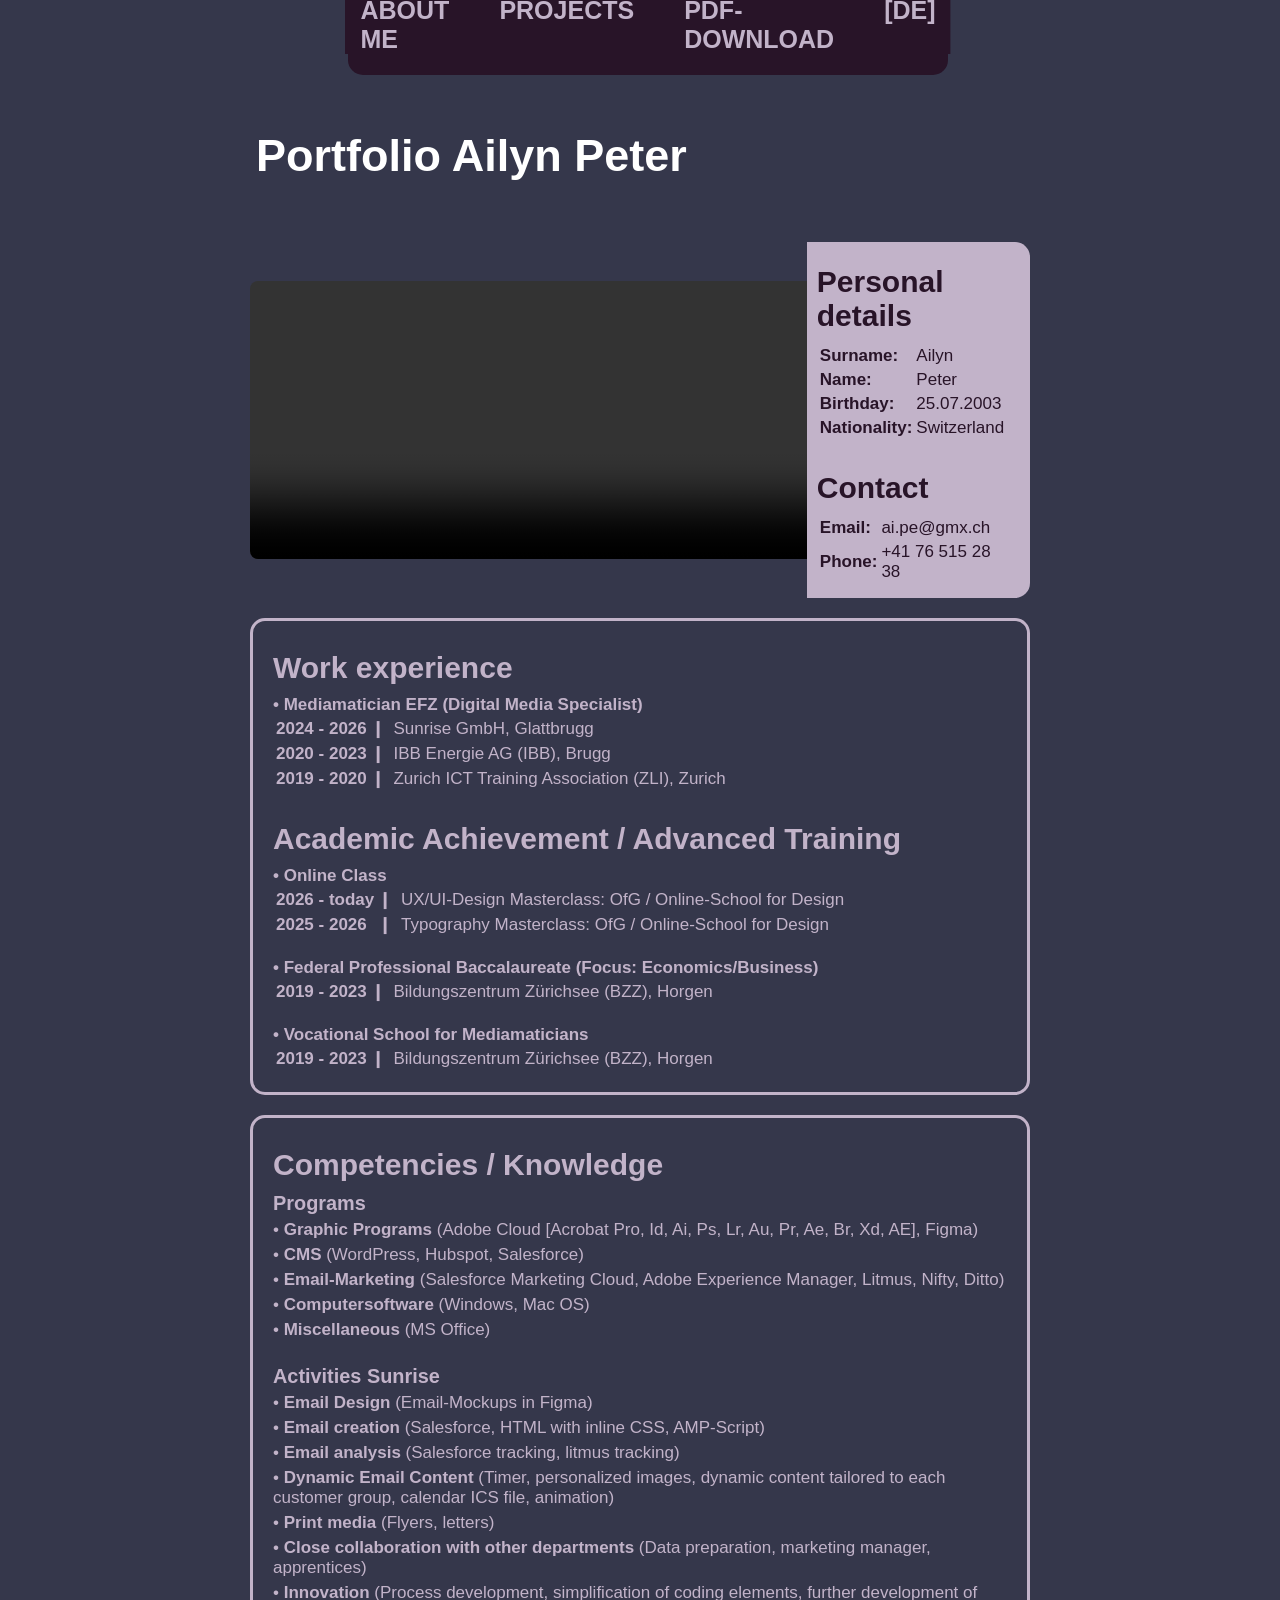
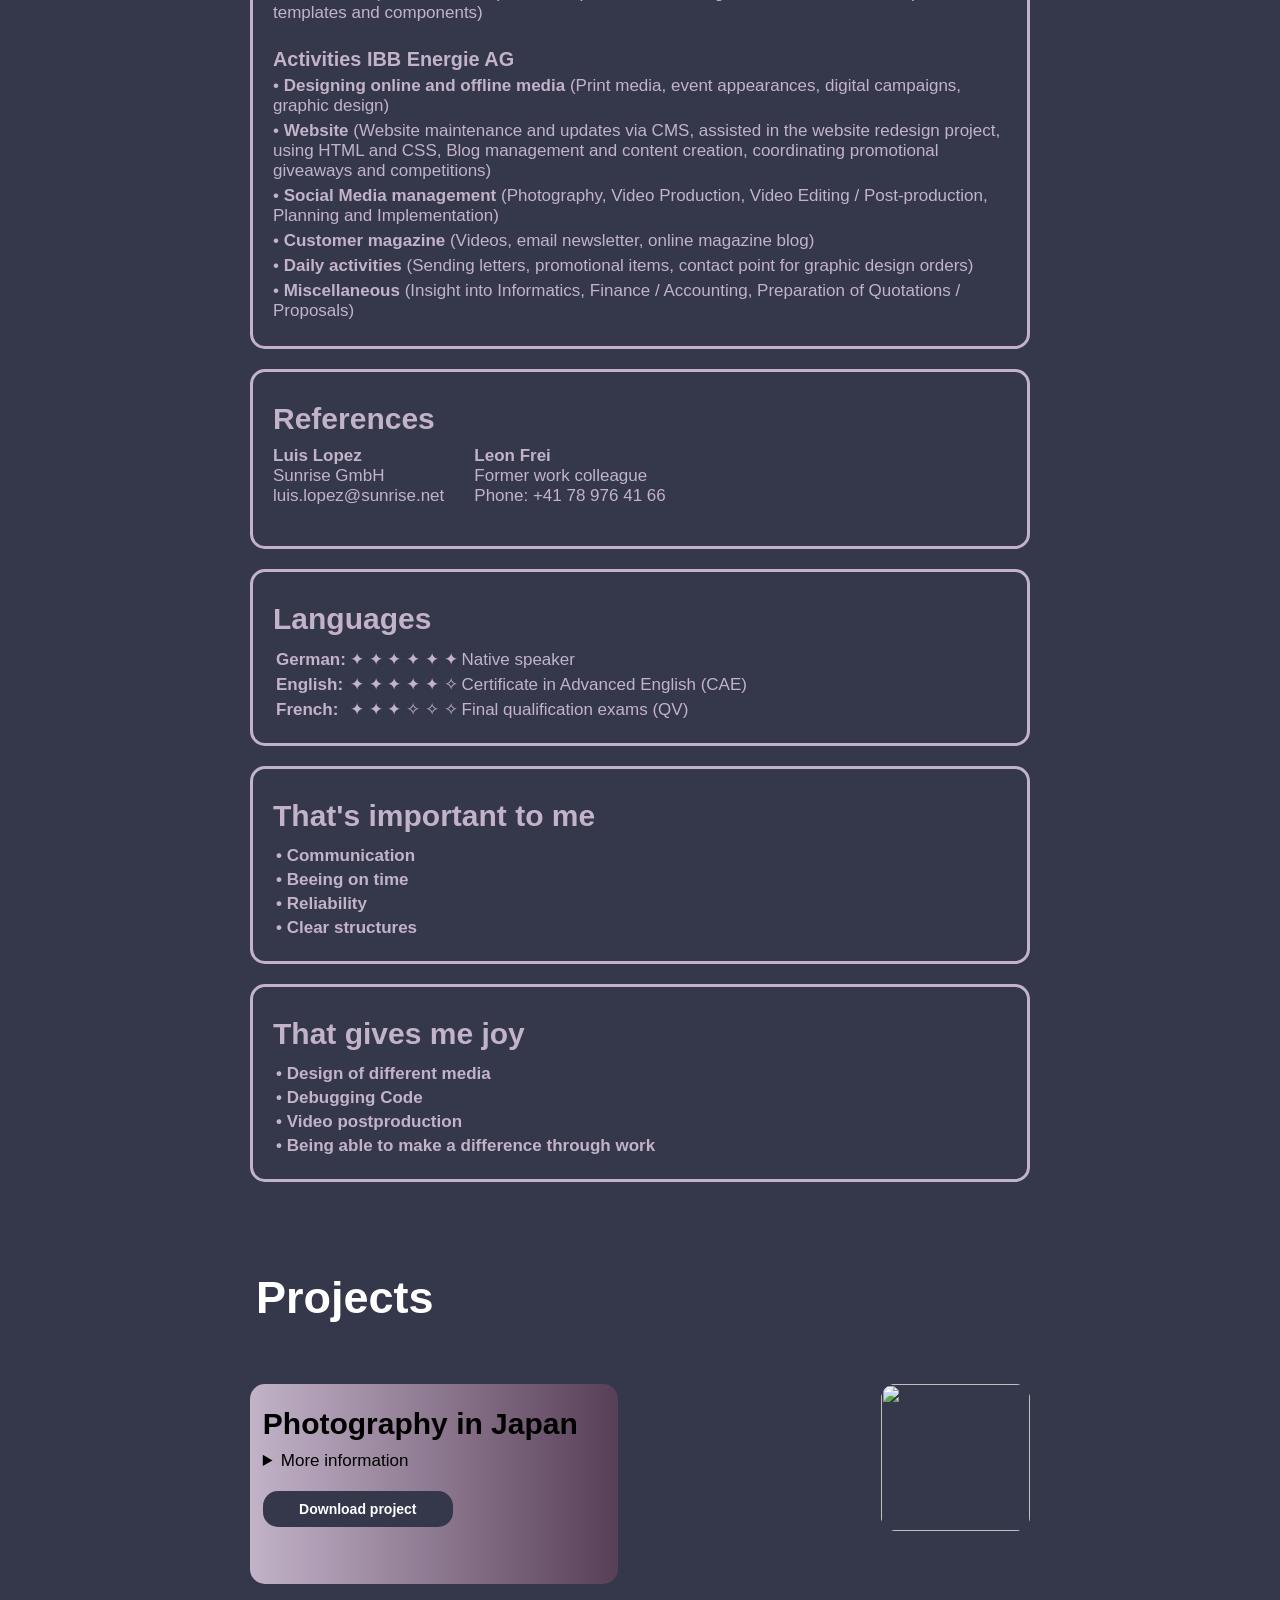
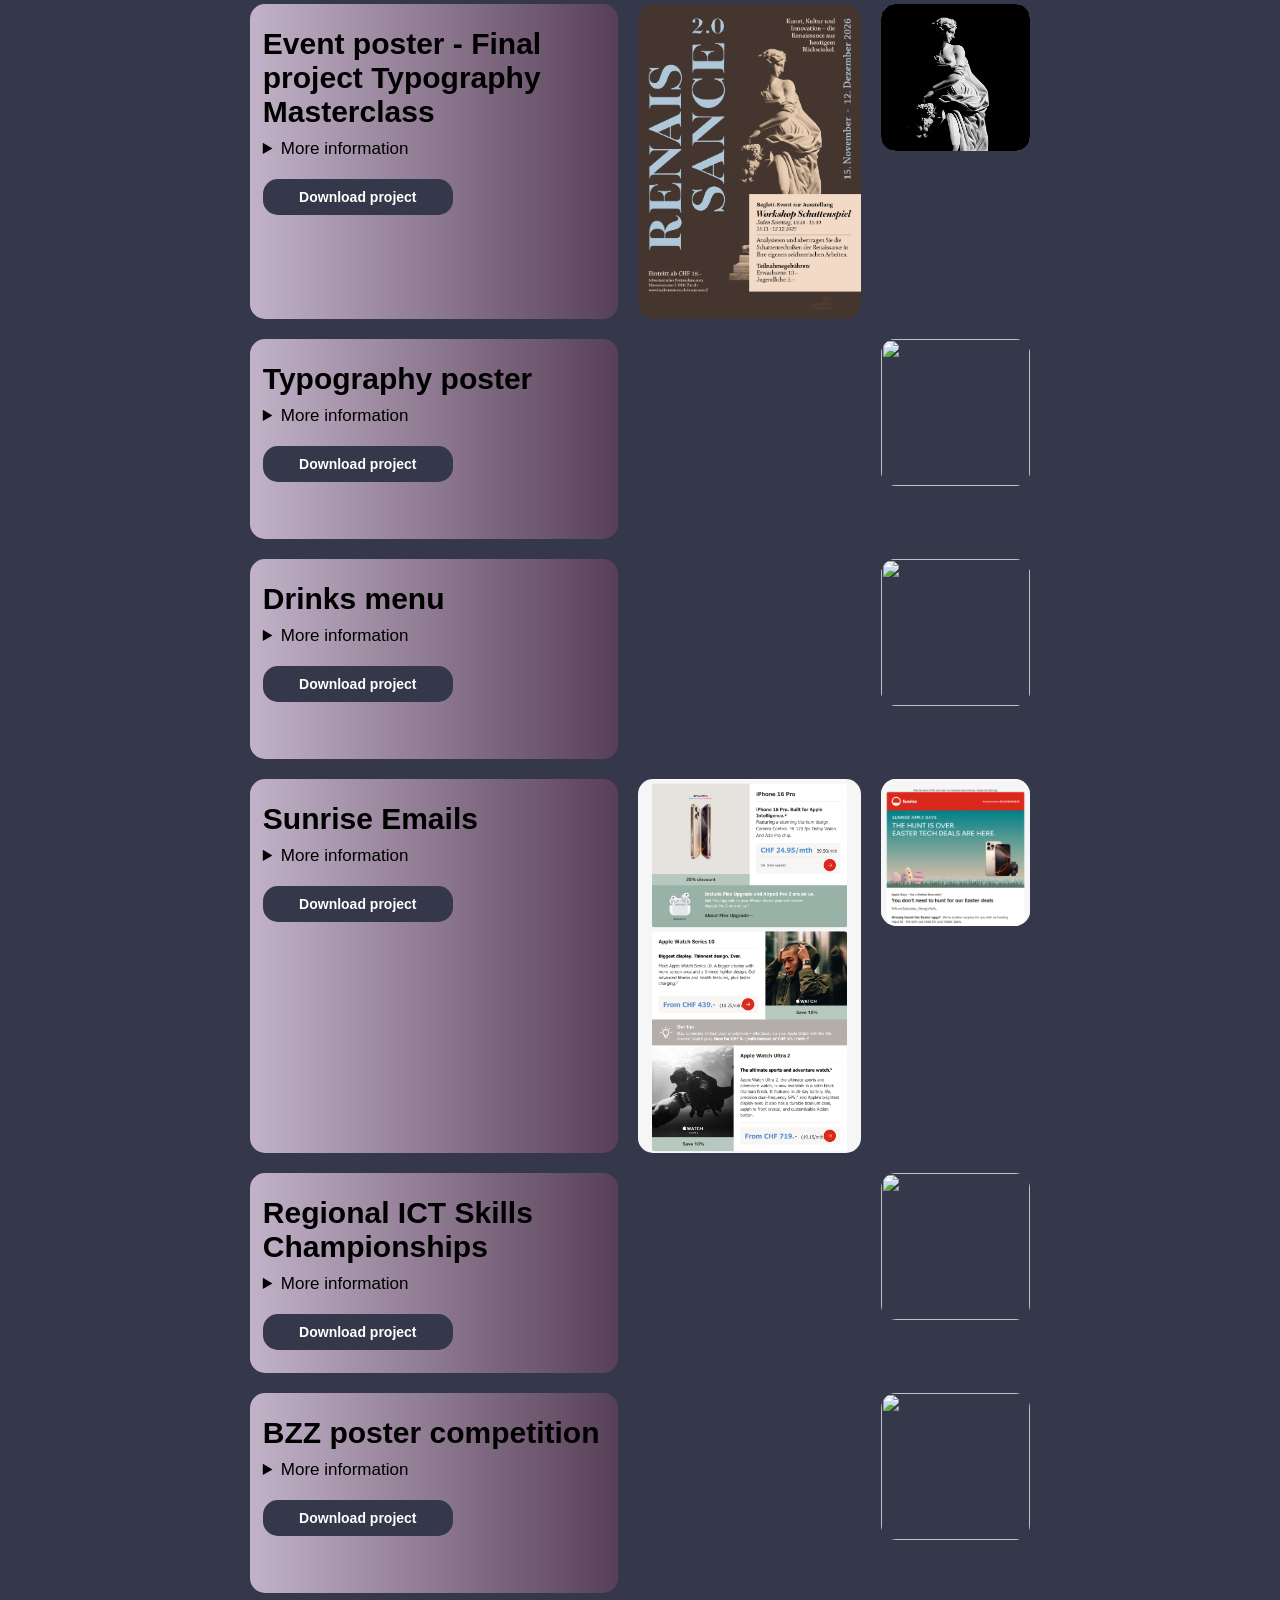
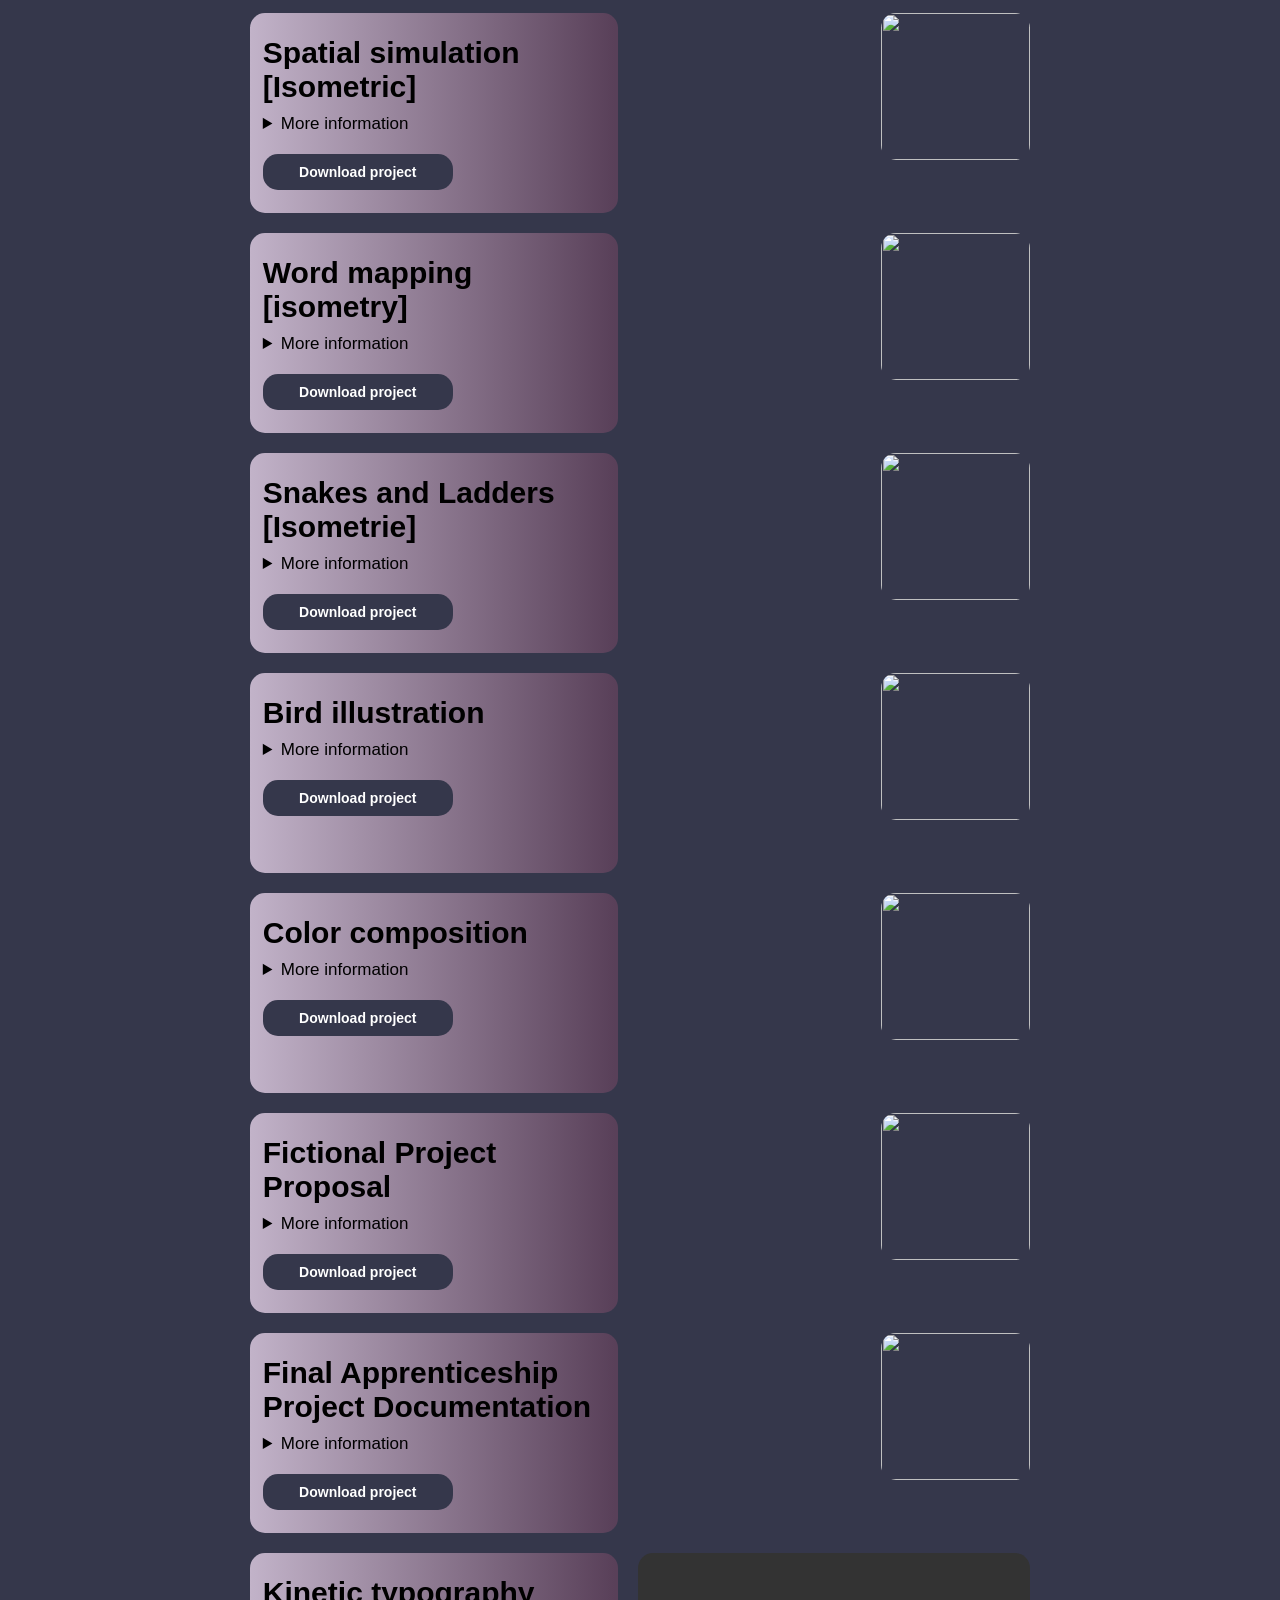
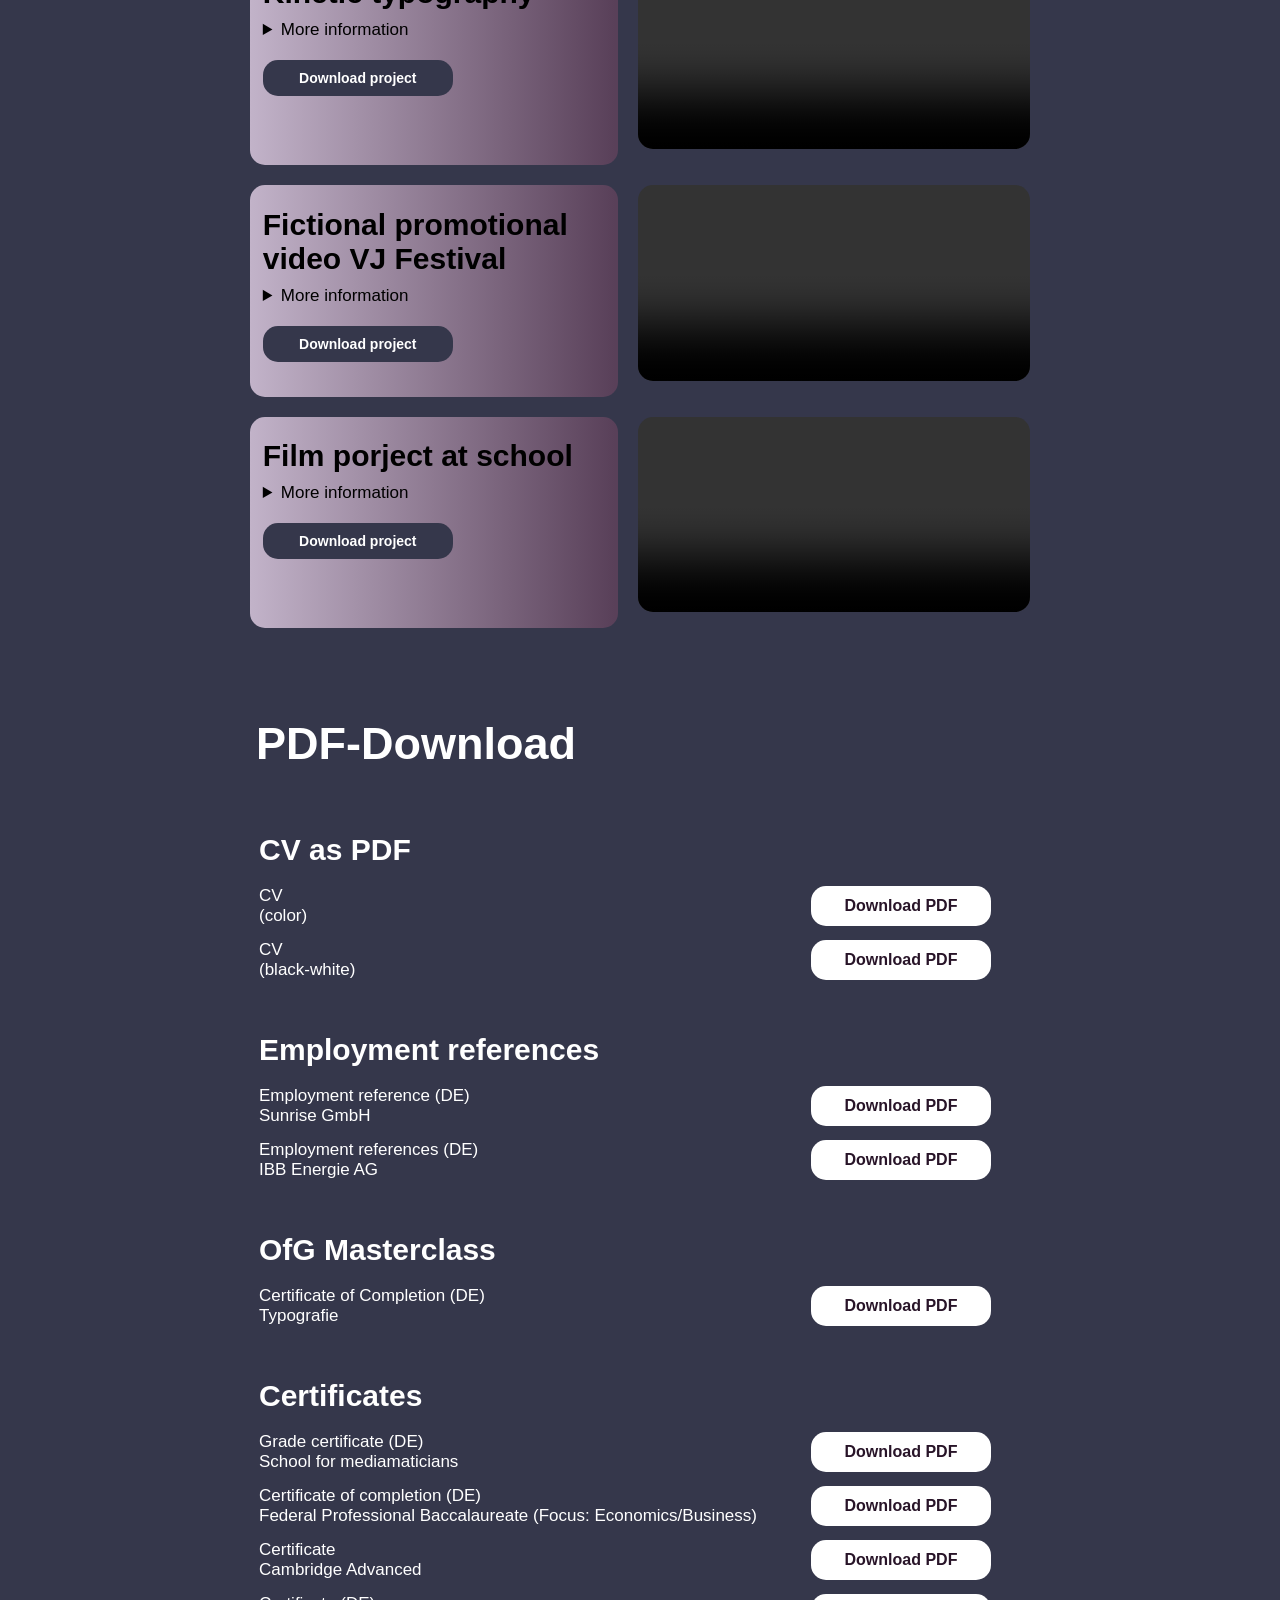
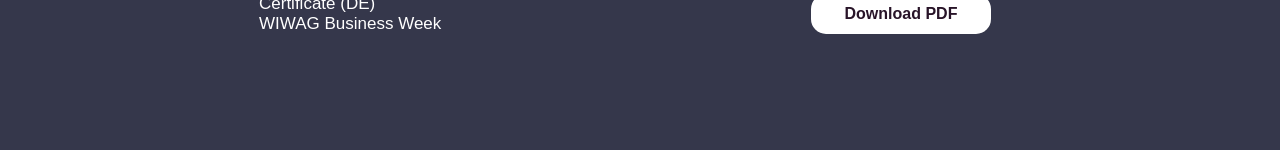
==== en.html @ 1473c0b6 "english version" ====
<!DOCTYPE html>
<html lang="de" dir="ltr">
  <head>
    <meta charset="utf-8">
    <title>Portfolio Ailyn Peter</title>
    <link rel="icon" type="image/x-icon" href="bilder\favicon\favicon_2.png">
    <link rel="stylesheet" href="style.css">
    <meta name="viewport" content="width=device-width, initial-scale=1.0">
  </head>
  <body>
    <header>
      <nav>
        <ul>
          <li class="color_nav"> <a href="#ueber_mich" >About me</a></li>
          <li class="color_nav"> <a href="#projekte">Projects</a></li>
          <li class="color_nav"> <a href="#downloads">PDF-Download</a></li>
           <li class="color_nav"> <a href="index.html">[DE]</a></li>
        </ul>
      </nav>
    </header>
    <main>

        <!--ÜBER MICH -->


      <article id="ueber_mich"  class="abstand_mobile">
        <h1>Portfolio Ailyn Peter</h1>
          <section class="section_2">
          
            <div class="row">
             <video class="video"  controls><source src="bilder\videos\introduction-video_1.mp4" type="video/mp4"></video>
            

              <div class="outline_2">
                <h2>Personal details</h2>
                <table>
                  <tr>
                    <td class="bold">Surname:</td> <td>Ailyn</td>
                  </tr>
                  <tr>
                    <td class="bold">Name:</td> <td>Peter</td>
                  </tr>
                  <tr>
                    <td class="bold">Birthday:</td> <td>25.07.2003</td>
                  </tr>
                  <tr>
                    <td class="bold">Nationality:</td> <td>Switzerland</td>
                  </tr>
                </table>
                <br>
                <h2>Contact</h2>
                <table>
                  <tr>
                    <td class="bold">Email:</td> <td>ai.pe@gmx.ch</td>
                  </tr>
                  <tr>
                    <td class="bold">Phone:</td> <td>+41 76 515 28 38</td>
                  </tr>
                </table>
              </div>
            </div>
           
            
</div>
             
       
          </section>


      <section class="section_2"> <div class="outline">
              <h2>Work experience</h2>
              <p class="bold">&#8226; Mediamatician EFZ (Digital Media Specialist)</p>
              <table>
                 <tr>
                  <td class="bold">2024 - 2026</td> <td>&#x2759;&nbsp;</td> <td>Sunrise GmbH, Glattbrugg</td>
                </tr>

                <tr>
                  <td class="bold">2020 - 2023</td> <td>&#x2759;&nbsp;</td> <td>IBB Energie AG (IBB), Brugg</td>
                </tr>
  
                <tr>
                  <td class="bold">2019 - 2020</td> <td>&#x2759;&nbsp;</td> <td>Zurich ICT Training Association (ZLI), Zurich</td>
                </tr>
              </table>
              <br>
              <h2>Academic Achievement / Advanced Training</h2>
                 <p class="bold">&#8226; Online Class</p>
              <table>
                  <tr>
                  <td class="bold">2026 - today</td> <td>&#x2759;&nbsp;</td> <td>UX/UI-Design Masterclass: OfG / Online-School for Design</td>
                </tr>
                <tr>
                  <td class="bold">2025 - 2026</td> <td>&#x2759;&nbsp;</td> <td>Typography Masterclass: OfG /  Online-School for Design</td>
                </tr>
    
                </table>
                        <br>
              <p class="bold">&#8226; Federal Professional Baccalaureate (Focus: Economics/Business)</p>
               <table>
                <tr>
                  <td class="bold">2019 - 2023</td> <td>&#x2759;&nbsp;</td> <td>Bildungszentrum Zürichsee (BZZ), Horgen</td>
                </tr>
         
              </table>
              <br>
              <p class="bold">&#8226; Vocational School for Mediamaticians</p>
              <table>
                <tr>
                  <td class="bold">2019 - 2023</td> <td>&#x2759;&nbsp;</td> <td>Bildungszentrum Zürichsee (BZZ), Horgen</td>
                </tr>
     
              </table>
            </div></section>

           
              <section class="section_2">
            <div class="outline">
              <h2>Competencies / Knowledge</h2>
              <h3 class="bold">Programs</h3>
              <p>&#8226; <b>Graphic Programs</b> (Adobe Cloud [Acrobat Pro, Id, Ai, Ps, Lr, Au, Pr, Ae, Br, Xd, AE], Figma)</p>
               <p>&#8226; <b>CMS</b> (WordPress, Hubspot, Salesforce)</p>
                <p>&#8226; <b>Email-Marketing</b> (Salesforce Marketing Cloud, Adobe Experience Manager, Litmus, Nifty, Ditto)</p>
               
                 <p>&#8226; <b>Computersoftware</b> (Windows, Mac OS)</p>
                  <p>&#8226; <b>Miscellaneous</b> (MS Office)</p>
              <br>

                   <h3 class="bold">Activities Sunrise</h3>
            
                <p>&#8226; <b>Email Design</b> (Email-Mockups in Figma)</p>
                    <p>&#8226; <b>Email creation</b> (Salesforce, HTML with inline CSS, AMP-Script)</p>
                   <p>&#8226; <b>Email analysis</b> (Salesforce tracking, litmus tracking)</p>
                  <p>&#8226; <b>Dynamic Email Content</b> (Timer, personalized images, dynamic content tailored to each customer group, calendar ICS file, animation)</p>
                     <p>&#8226; <b>Print media</b> (Flyers, letters)</p>
                     <p>&#8226; <b>Close collaboration with other departments</b> (Data preparation, marketing manager, apprentices)</p>
                       <p>&#8226; <b>Innovation</b> (Process development, simplification of coding elements, further development of templates and components)</p>
         
<br>

              <h3 class="bold">Activities IBB Energie AG</h3>
         
               <p>&#8226; <b>Designing online and offline media</b> (Print media, event appearances, digital campaigns, graphic design)</p>
                <p>&#8226; <b>Website</b> (Website maintenance and updates via CMS, assisted in the website redesign project, using HTML and CSS, Blog management and content creation, coordinating promotional giveaways and competitions)</p>
                <p>&#8226; <b>Social Media management</b> (Photography, Video Production, Video Editing / Post-production, Planning and Implementation)</p>
                 <p>&#8226; <b>Customer magazine</b> (Videos, email newsletter, online magazine blog)</p>
                <p>&#8226; <b>Daily activities</b> (Sending letters, promotional items, contact point for graphic design orders)</p>
                  <p>&#8226; <b>Miscellaneous</b> (Insight into Informatics, Finance / Accounting, Preparation of Quotations / Proposals)</p>
   

          
            </div>
             </section>
            <section class="section_2">
                <div class="outline">
                <h2>References</h2>
                <div class="row">
                  <div class="space-right">
                      <div class="bold">Luis Lopez</div>
                      Sunrise GmbH 
                      <br>luis.lopez@sunrise.net
                  </div>
                       <div>
                      <div class="bold">Leon Frei</div>
                      Former work colleague
                      <br>Phone: +41 78 976 41 66
                  </div>
                
                </div>
              </div>

    
              <div class="outline">
                <h2>Languages</h2>
                <table class="download_button_table">
                  <tr>
                    <td class="bold ">German:</td> <td><div class="spread">&#x2726; &#x2726; &#x2726; &#x2726; &#x2726; &#x2726;</div></td><td>Native speaker</td>
                  </tr>
                  <tr>
                    <td class="bold abstand-top">English:</td> <td><div class="spread">&#x2726; &#x2726; &#x2726; &#x2726; &#x2726; &#x2727;</div></td><td>Certificate in Advanced English (CAE)</td>
                  </tr>
                  <tr>
                    <td class="bold abstand-top">French:</td>  <td><div class="spread">&#x2726; &#x2726; &#x2726; &#x2727; &#x2727; &#x2727;</div></td><td>Final qualification exams (QV)</td>
                  </tr>
                </table>
              </div>

                   
              <div class="outline">
                <h2>
That's important to me</h2>
                <table class="download_button_table">
                  <tr>
                    <td class="bold ">&#8226; Communication</td> 
                  </tr>
                  <tr>
                    <td class="bold abstand-top">&#8226; 
Beeing on time</td>
                  </tr>
                  <tr>
                    <td class="bold abstand-top">&#8226; Reliability</td> 
                  </tr>
                      <tr>
                    <td class="bold abstand-top">&#8226; Clear structures</td> 
                  </tr>
                </table>
              </div>


              <div class="outline">
                <h2>That gives me joy
</h2>
                <table class="download_button_table">
                  <tr>
                    <td class="bold ">&#8226;
Design of different media</td> 
                  </tr>
                  <tr>
                    <td class="bold abstand-top">&#8226; Debugging Code</td>
                  </tr>
                  <tr>
                    <td class="bold abstand-top">&#8226; Video postproduction</td> 
                  </tr>
                      <tr>
                    <td class="bold abstand-top">&#8226; Being able to make a difference through work</td> 
                  </tr>
                </table>
              </div>

             </section>

      </article>


      <!--PROJEKTE -->
      <article id="projekte">
        <h1>Projects</h1>
        <!--Plakate-->

        <section class="filled">
          <div class="summary">
            <h2>
Photography in Japan</h2>
            <details>
	<summary>More information</summary>
	<p>In the summer of 2025, I visited Japan for the first time, and I was absolutely captivated by the country. During my travels, I captured countless moments with my Sony A6000. I've put together a small selection of my favorite shots for you to download.
		</p>
    
</details>
 <a class="button" href="download\japan-fotografie.zip" download><button type="button" name="button">Download project</button> </a>
          </div>
          <img src="bilder\fotografie\Tempel.jpg" class="img_hochformat" alt="">
          <div class="picture2">
            <img src="" class="img_quadrat_small" alt="">
    
             <img src="bilder\fotografie\fisch.jpg" class="img_quadrat_small" alt="">
          </div>
        </section>

              <section class="filled">
          <div class="summary">
            <h2>Event poster - Final project Typography Masterclass</h2>
            <details>
	<summary>More information</summary>
	<p>As a final project for the Typography Masterclass, I designed an event poster on the theme of the Renaissance. The objective was to apply my newly acquired knowledge by demonstrating how the choice of two different typefaces can fundamentally alter the visual impact. I thoroughly enjoyed the creative process and am proud of the positive feedback I received for this assignment.
		</p>
    
</details>
 <a class="button" href="download\event-Plakat.zip" download><button type="button" name="button">Download project</button> </a>
          </div>
          <img src="bilder\plakatwettbewerb\Modul4-08.png" class="img_hochformat" alt="">
          <div class="picture2">
            <img src="" class="img_quadrat_small" alt="">
    
             <img src="bilder\plakatwettbewerb\bild.png" class="img_quadrat_small" alt="">
          </div>
        </section>

        <section class="filled">
          <div class="summary">
            <h2>Typography poster</h2>
            <details>
		<summary>More information</summary>
	<p>My first assignment for this online module was to create a poster with just four letters! This challenge was a lot of fun and gave me a great opportunity to further explore my passion for typographic design.
		</p>
    
</details>
 <a class="button" href="download\typografie-plakat.zip" download><button type="button" name="button">Download project</button> </a>
          </div>
          <img src="bilder\plakatwettbewerb\jump-final-part1-01.jpg" class="img_hochformat" alt="">
          <div class="picture2">
            <img src="" class="img_quadrat_small" alt="">
    
             <img src="bilder\plakatwettbewerb\jump-final-small-06.jpg" class="img_quadrat_small" alt="">
          </div>
        </section>
        

        <section class="filled">
          <div class="summary">
            <h2>
Drinks menu</h2>
            <details>
	<summary>More information</summary>
	<p>Since we love hosting friends and family, I thought it would be a cool idea to design a custom drink menu for my home. I had so much fun with this project—especially because you rarely see menus where the drinks are visually illustrated rather than just listed.
		</p>
    
</details>
 <a class="button" href="download\getraenkekarte.zip" download><button type="button" name="button">Download project</button> </a>
          </div>
          <img src="bilder\getraenkekarte\Ice_Tea.png" class="img_hochformat max-height" alt="">
          <div class="picture2">
            <img src="" class="img_quadrat_small" alt="">
    
             <img src="bilder\getraenkekarte\drinks2_final_Page_1.jpg" class="img_quadrat_small" alt="">
          </div>
        </section>



           <section class="filled">
          <div class="summary">
            <h2>Sunrise Emails</h2>
            <details>
	<summary>More information</summary>
	<p>In my role at Sunrise, I designed emails using Figma and implemented them within Adobe Experience Manager and Salesforce Marketing Cloud. I drove innovation by developing dynamic components that automatically adapted to different languages and content requirements with minimal input. During my time at Sunrise, I gained deep expertise in email marketing, specializing in HTML, CSS, AMPscript, and AMP to create high-performing, scalable campaigns.

		</p>
    
</details>
 <a class="button" href="download\Sunrise-Emails.zip" download><button type="button" name="button">Download project</button> </a>
          </div>
          <img src="bilder\Sunrise-Emails-Bilder\Sunrise-Email-long.png" class="img_hochformat max-height" alt="">
          <div class="picture2">
            <img src="" class="img_quadrat_small" alt="">
    
             <img src="bilder\Sunrise-Emails-Bilder\Sunrise-Email-small.png" class="img_quadrat_small" alt="">
          </div>
        </section>




        <section class="filled">
          <div class="summary">
            <h2>Regional ICT Skills Championships</h2>
            <details>
	<summary>More information</summary>
	<p> During my first year of training, I participated in a design competition held by the Zurich ICT Training Association (ZLI) to create the official poster for the ICT Regional Championships. Out of all the entries, my design was selected by the jury to be displayed in schools and key locations to promote the event. Although the championships were unfortunately canceled due to the pandemic, winning this competition was a significant milestone in my early career.
		</p>
    
</details>
 <a class="button" href="download\ict-regionalmeisterschaft.zip" download><button type="button" name="button">Download project</button> </a>
          </div>
          <img src="bilder\plakatwettbewerb\rohdaten-ict-regionalmeisterschaft.jpg" class="img_hochformat" alt="">
          <div class="picture2">
            <img src="bilder\plakatwettbewerb\ict-regionalmeisterschaft-plakat.jpg" class="img_quadrat_small" alt="">
           
          </div>
        </section>
        <section class="filled">
          <div class="summary">
            <h2>
BZZ poster competition</h2>
 <details>
	<summary>More information</summary>
            <p>Towards the end of my vocational studies, my school announced a poster competition with an open theme. The top ten designs from each profession were to be honored and awarded a prize. I decided to enter the competition, drawing inspiration from a floral photograph I had taken a few years prior. It was also a great opportunity to dive back into advanced Photoshop techniques. Although the final results were never officially announced, I thoroughly enjoyed the process of merging my photography with digital design.</p>

    
</details>
            <a class="button" href="download/plakatwettbewerb.zip" download><button type="button" name="button">Download project</button> </a>

          </div>
          <img src="bilder\plakatwettbewerb\bzz_plakatwettbewerb.jpg" class="img_hochformat" alt="">
          <div class="picture2">
            <img src="bilder\plakatwettbewerb\fotografie_bearbeitet.jpg" class="img_quadrat" alt="">
          </div>
        </section>
        <!--Isometrie-->
        <section class="filled">
          <div class="summary">
            <h2>Spatial simulation [Isometric]</h2>
             <details>
	<summary>More information</summary>
	            <p>This project served as an introduction to isometric illustration. The task was to visualize my bedroom using isometric projections, with a strict one-day deadline. I found the concept highly engaging and was very satisfied with the final execution, especially considering it was my first time working with this perspective.</p>

</details>
            <a class="button" href="download\illustration.zip" download><button type="button" name="button">Download project</button> </a>

          </div>
          <img src="bilder\isometrie\raumnachbildung_closeup.jpg" class="img_hochformat" alt="">
          <div class="picture2">
            <img src="bilder\isometrie\raumnachbildung.jpg" class="img_quadrat" alt="">
          </div>
        </section>
        <section class="filled">
          <div class="summary">
            <h2>Word mapping [isometry]</h2>
             <details>
	<summary>More information</summary>
            <p>Excited to dive back into isometric work, I used this second project to broaden my technical skills. I spent time testing different workflows and effects before finalizing my 'word-image' composition. The goal was to ensure the illustration captured and visualized the essence of the chosen word through an isometric perspective.</p>

    
</details>
            <a class="button" href="download/isometrie_wort.zip" download><button type="button" name="button">Download project</button> </a>

          </div>
          <img src="bilder\isometrie\isometrie_wort.jpg" class="img_hochformat" alt="">
          <div class="picture2">
            <img src="bilder\isometrie\isometrie_wort_closeup.jpg" class="img_quadrat" alt="">
          </div>
        </section>
        <section class="filled">
          <div class="summary">
            <h2>Snakes and Ladders [Isometrie]</h2>
             <details>
	<summary>More information</summary>
	            <p>This project followed a complete design workflow, starting with initial analog sketches and moving into isometric digital illustration. While creating the game board in Illustrator, I intentionally adjusted the grid to optimize playability. To give the project an energetic and modern feel, I opted for a palette of bright, high-contrast colors</p>

</details>
            <a class="button" href="download\leiterspiel_ailpet.zip" download><button type="button" name="button">Download project</button> </a>

          </div>
          <img src="bilder\isometrie\skizze_leiterspiel.jpg" class="img_hochformat" alt="">
          <div class="picture2">
            <img src="bilder\isometrie\leiterspiel.jpg" class="img_quadrat" alt="">
          </div>
        </section>
        <!--Illustrationen-->
        <section class="filled">
          <div class="summary">
            <h2>Bird illustration
</h2>
             <details>
	<summary>More information</summary>
	            <p>As a final 'challenge' to wrap up my first year of training, I decided to create a series of bird illustrations. Working with Adobe Illustrator, I translated real-life reference photos into clean, vector-based art. A key part of the process was finding the right balance of detail; I intentionally simplified the forms to maintain a sleek look without losing the characteristic features of each species.</p>

    
</details>
            <a class="button" href="download\letztewoche.zip" download><button type="button" name="button">Download project</button> </a>

          </div>
          <img src="bilder\illustration\eule.jpg" class="img_hochformat" alt="">
          <div class="picture2">
            <img src="bilder\illustration\voegel.jpg" class="img_quadrat" alt="">
          </div>
        </section>
        <section class="filled">
          <div class="summary">
            <h2>Color composition
</h2>
             <details>
	<summary>More information</summary>
	            <p>To develop a deeper understanding of color theory, we were tasked with creating color compositions based on specific keywords. I used this project as an opportunity to further refine my skills in Adobe Illustrator. For each term, I experimented with different design styles to see how color palettes and visual aesthetics interact to convey a specific mood or message.</p>

</details>
            <a class="button" href="download\farbkompositionen_ailpet.zip" download><button type="button" name="button">Download project</button> </a>

          </div>
          <img src="bilder\illustration\farbkompositionen-04.jpg" class="img_hochformat left" alt="">
          <div class="picture2">
            <img src="bilder\illustration\farbkompositionen-01.jpg" class="img_quadrat" alt="">
          </div>
        </section>
        <!--Projektantrag-->
        <section class="filled">
          <div class="summary">
            <h2>Fictional Project Proposal</h2>
             <details>
	<summary>More information</summary>
            <p>As part of a vocational school module, we developed a comprehensive project proposal for a fictional photography production. The task involved planning a photoshoot from start to finish (A to Z). To foster new group dynamics, teams were assigned by our instructor. In my role as the Lead Designer, I was responsible for the visual concept and final layout, while also supporting my teammates with copy editing and proofreading. Despite some communication challenges within the team, we delivered a high-quality proposal after several weeks of collaboration.</p>

</details>
            <a class="button" href="download\projektantrag.zip" download><button type="button" name="button">Download project</button> </a>

          </div>
          <img src="bilder\projektantrag\projektantrag_1.jpg" class="img_hochformat" alt="">
          <div class="picture2">
            <img src="bilder\projektantrag\projektantrag_2.jpg" class="img_quadrat" alt="">
          </div>
        </section>
        <section class="filled">
          <div class="summary">
            <h2>Final Apprenticeship Project Documentation</h2>
             <details>
	<summary>More information</summary>
	            <p>My final apprenticeship project (IPA) was a true test of my skills as a Mediamatiker. I had 10 days to build a blog concept and editorial strategy from scratch. While the scale of the task felt overwhelming on day one, I managed to overcome this creative block and deliver the project on schedule. This experience taught me how to stay focused under pressure and confirmed my ability to handle large-scale, multidisciplinary projects independently.</p>

</details>
            <a class="button" href="download\ipa-dokumentation.zip" download><button type="button" name="button">Download project</button> </a>

          </div>
          <img src="bilder\ipa\ipa.jpg" class="img_hochformat" alt="">
          <div class="picture2">
            <img src="bilder\ipa\ipa_2.jpg" class="img_quadrat" alt="">
          </div>
        </section>
        <!--Animation-->
        <section class="filled">
          <div class="summary">
            <h2>Kinetic typography</h2>
             <details>
	<summary>More information</summary>
            <p>This kinetic typography project was my first deep dive into Adobe After Effects. I focused on the graphical representation of lyrics, using creative associations to bring the song's message to life. A key element was the metaphorical use of imagery, such as trees representing different generations. Before starting, I ensured all copyright considerations were discussed with my instructor. This module was a turning point for me, as I realized how much I enjoy the dynamic world of motion graphics.</p>

    
</details>
              <a class="button" href="download\lyric-animation.zip" download><button type="button" name="button">Download project</button> </a>

          </div>
          <div class="picture3">
            <video controls><source src="bilder\animation\lyric-animation.mp4" type="video/mp4"></video>
          </div>
        </section>
        <!--Video-->
        <section class="filled">
          <div class="summary">
            <h2>Fictional promotional video VJ Festival</h2>
             <details>
	<summary>More information</summary>
            <p>This project involved creating a teaser for a fictional 'Visual Arts Festival.' The challenge was to work with a standardized set of raw footage. To give my video a unique edge and a more professional feel, I supplemented the provided clips with high-quality, copyright-free stock footage. Since the festival concept centered on live video performances instead of traditional DJ sets, I focused on dynamic transitions and atmospheric visuals to convey the 'VJ-show' experience.</p>

    
</details>
              <a class="button" href="download\werbe_kurzfilm.zip" download><button type="button" name="button">Download project</button> </a>

          </div>
          <div class="picture3">
            <video controls><source src="bilder\videos\werbe_kurzfilm.mp4" type="video/mp4"></video>
          </div>
        </section>
        <section class="filled">
          <div class="summary">
            <h2>Film porject at school</h2>
             <details>
	<summary>More information</summary>
            <p>As part of our vocational training, I collaborated in a team of three to produce a short film from concept to final cut. Our project explored the theme of 'Freedom' and its diverse personal meanings. We intentionally chose a low-key, dark visual style, which presented a significant technical challenge: achieving clear footage in low light without excessive image noise from high ISO settings. While the filming was a collective effort, each team member produced an individual edit with a unique soundtrack to offer a personal interpretation of the footage.</p>

    
</details>
              <a class="button" href="download\kurzfilm_freedom.zip" download><button type="button" name="button">Download project</button> </a>

          </div>
          <div class="picture3">
            <video controls><source src="bilder\videos\kurzfilm-freedom.mp4" type="video/mp4"></video>
          </div>
        </section>
      </article>
      <article id="downloads">
        <h1>PDF-Download</h1>
        <div class="download">
        <table class="download_button_table">
          <tr><td>   <h2 style="color:#ffffff;">
CV as PDF</h2></td></tr>
          <tr class="download_button_table"><td><p>CV</br>(color)</p></td>
          <td><a class="button" href="dokumente\CV-Ailyn-Peter.pdf" download target="_blank"><button type="button" name="button" class="button_download" target="_blank">Download PDF</button> </a></td></tr>
      
          <tr><td><p>CV </br>(black-white)</p></td>
          <td><a class="button" href="dokumente\CV-Ailyn-Peter-black-white.pdf" download target="_blank"><button type="button" name="button" class="button_download" target="_blank">Download PDF</button> </a></td></tr>
            <tr> <td><p>&nbsp;
</p></td></tr>  <tr><td>   <h2 style="color:#ffffff;">Employment references</h2></td></tr>
 <tr><td><p>Employment reference (DE)</br>Sunrise GmbH</p></td>
          <td><a class="button" href="dokumente\Peter Ailyn_Arbeitszeugnis-Sunrise.pdf" download target="_blank"><button type="button" name="button" class="button_download" target="_blank">Download PDF</button> </a></td></tr>

          <tr><td><p>Employment references (DE)</br>IBB Energie AG</p></td>
          <td><a class="button" href="dokumente\Arbeitszeugnis_IBB.pdf" download target="_blank"><button type="button" name="button" class="button_download" target="_blank">Download PDF</button> </a></td></tr>
          

           <tr> <td><p>&nbsp;
</p></td></tr>
 <tr><td>   <h2 style="color:#ffffff;">OfG Masterclass</h2></td></tr>
      <tr><td><p>
Certificate of Completion (DE)</br>Typografie</p></td>
          <td><a class="button" href="dokumente\OFG-Masterklass-Typografie-Zertifikat-Ailyn-Peter.PDF" download target="_blank"><button type="button" name="button" class="button_download" target="_blank">Download PDF</button> </a></td></tr>
  <tr> <td><p>&nbsp;
</p></td></tr><tr><td>   <h2 style="color:#ffffff;">Certificates</h2></td></tr>
          <tr><td><p>Grade certificate (DE)</br>School for mediamaticians</p></td>
          <td><a class="button" href="dokumente\Notenausweis_EFZ_Lehre_Mediamatiker_Ailyn.pdf" download target="_blank"><button type="button" name="button" class="button_download" target="_blank">Download PDF</button> </a></td></tr>
        
          <tr><td><p>Certificate of completion (DE)</br>Federal Professional Baccalaureate (Focus: Economics/Business)</p></td>
            <td><a class="button" href="dokumente\Abschlusszeugnis_BMS.pdf" download target="_blank"><button type="button" name="button" class="button_download" target="_blank">Download PDF</button> </a></td></tr>

          <tr><td><p>Certificate</br>Cambridge Advanced</p></td>
            <td><a class="button" href="dokumente\Cambridge_Zertifikat_Advanced.pdf" download target="_blank"><button type="button" name="button" class="button_download" target="_blank">Download PDF</button> </a></td></tr>

          <tr><td><p>Certificate (DE)</br>WIWAG Business Week</p></td>
            <td><a class="button" href="dokumente\Wirtschaftswoche_WIWAG_Zertifikat.pdf" download target="_blank"><button type="button" name="button" class="button_download" target="_blank">Download PDF</button> </a></td></tr>
        </table>
        </div>


       
        
        
      </article>
    </main>
    <footer>
    </footer>
  </body>
</html>
---- style.css ----
@import url("https://use.typekit.net/rqq3nip.css");
/*
  RooneySans Light
  font-family: "rooney-sans", sans-serif;
  font-weight: 300;
  font-style: normal;
  RooneySans Regular
  font-family: "rooney-sans", sans-serif;
  font-weight: 400;
  font-style: normal;
  RooneySans Bold
  font-family: "rooney-sans", sans-serif;
  font-weight: 700;
  font-style: normal;
  RooneySans Heavy
  font-family: "rooney-sans", sans-serif;
  font-weight: 800;
  font-style: normal;
  */


@import url("https://use.typekit.net/lqt4atf.css");
/*
font-family: "solex", sans-serif;
font-weight: 700;
font-style: normal;

*/

  @mixin transform($value){
    -webkit-transform: ($value);
       -moz-transform: ($value);
        -ms-transform: ($value);
            transform: ($value);
  }
  @mixin transition($value){
    -webkit-transition: ($value);
       -moz-transition: ($value);
        -ms-transition: ($value);
            transition: ($value);
  }

html {
  background-color: #35374B;
  margin: 0px;
  padding: 0px;
}

footer{
  height: 100px;;
}
p, td, th,div{
  font-family: "rooney-sans", sans-serif;
  font-weight: 400;
  font-style: normal;
  font-size: 17px;
}

p {
  margin: 5px 0px;
}
.spread{
  text-align:justify-all;
  width: max-content;
}
.space{
  width: 15px;
}

h1  {
  font-size: 45px;
  font-family: "solex", sans-serif;
  font-weight: 700;
  font-style: normal;
  color: #ffffff;
  display: flex;
  justify-content: flex-start;
  max-width: 70vw;
  margin: 50px 0;
  padding-top: 30px;
  z-index: 5;

}

h2 {
  font-size: 30px;

  font-family: "solex", sans-serif;
  font-weight: 700;
  font-style: normal;
  margin-top:10px;
  margin-bottom: 10px

}

.bold {
    font-weight: 700;
    margin: 0px;
}
/* liste*/


li {
  margin: 5px 10px;
  color: #c2b3c9;
  font-family: "rooney-sans", sans-serif;
  font-weight: 700;
  font-style: normal;
  font-size: 16px;
}


.row {
  display: flex;
  flex-direction: row;
  width: 100%;
  border-radius: 15px 15px 0px 0px;
}

.space-right  {
padding-right: 30px;
  
}

.column {
  display: flex;
  flex-direction: column;
}

nav ul{
  list-style: none;

  z-index: 50;
  display: flex;
  flex-direction: row;
  padding: 0px;



}
nav {
  width: 600px;
    background-color: #281428;
    border-radius: 0px 0px 15px 15px;
    display: flex;
    align-items: center;
    justify-content: center;
}

header {
  display: flex;
  justify-content: center;

  height: 50px;
  align-items: center;
  z-index: 50;
    position: fixed;
  width: 100%;
    top: 0px;
}




nav ul li {
  font-size: 25px;
  font-weight: 700;
  font-style: normal;
  font-family: "solex", sans-serif;
  text-transform: uppercase;
  padding: 0px 15px;
}


/*ANimation Navbar*/
nav ul li:hover{
  background-color: red;
}

.color_nav {
  background: linear-gradient(285deg, #281428 46.5%, #c2b3c9 46.5%, #281428 47.5%, #281428 48.5%, #c2b3c9 48.5%);
  background-size: 300% 180%;
  background-position: right bottom;
  transition: all .5s ease-out;
}

.color_nav:hover {
  background-position: left 30% bottom;
}

.color_nav a:hover {
  color: #281428;
  transition: all .5s ease-out;
}



a{
  color: #c2b3c9;
  text-decoration: none;
}




main {
  margin-top: 100px;
}




/* article Projekte*/


article {
  max-width: 90%;
  width: 60vw;
  margin: auto;
}

img {
    border-radius: 15px;
}
section {
  display: flex;
  flex-direction: row;
  position: relative;
  z-index: 1;
  margin: 0 -1rem;
  flex-wrap: wrap;
}

section img {
  object-fit: cover;
}

section > * {
  margin: 10px;

  flex-grow: 100;
  width: 60vw;
}

.section_2 > * {
  max-height: unset;
}

* {
  box-sizing: border-box;
}

.summary {
  border-radius: 15px;
  background: linear-gradient(90deg, rgba(194,179,201,1) 0%, rgb(89, 64, 89) 99%);
display: flex;
  flex-direction: column;
  align-items: flex-start;
   flex-grow: 1;
  height: auto;
  width: calc((100% - 4rem) * 0.5);
  padding: 1vw;
}

.picture2 {
display: flex;
flex-direction: column;
}

.img_hochformat {

  object-fit: cover;
  min-height: 200px;

}

video {
margin-bottom: 1rem;
display: flex;
justify-content: flex-start;
align-items: flex-start;
border-radius: 15px;
}

.picture3 {
  display: flex;
  flex-direction: column;
  width: calc((100% - 4rem) * 0.5);
}

.filled {
  display: flex;
  align-items: stretch;
}

.filled > img {
  width: calc((100% - 4rem) * 0.3);
}

.filled > .picture2 {
  width: calc((100% - 4rem) * 0.2);
  padding-bottom: calc((100% - 4rem) * 0.2);
  height: 0;
  position: relative;
}

.outline_4 > .row {
  margin: -1rem;
}
.outline_4 > .row > * {
  margin: 1rem;
}



a button img {
  height: 20px;
  width: 20px;
  box-shadow: none;
}

.picture2 > a {
  margin-top: 1rem;
  position: absolute;
  top: 100%;
  width: 100%;
}

section div a button {
  background-color: #35374B;
  color: #ffffff;
  border-width: 0px;
  margin-top: 20px;
 padding: 10px;
  min-width: 190px;
  width: 190px;
  display: flex;
  justify-content: space-around;
  align-items: center;
  border-radius: 15px;
  font-family: "rooney-sans", sans-serif;
  font-weight: 700;
  font-style: normal;
  font-size: 14px;
  text-decoration: none;
  flex-direction: row-reverse;
  width: 100%;
}

section div a button:hover {
  background-color: rgb(87, 75, 93);
  color: #ffffff;
  cursor: pointer;
}
.button:hover {
  text-decoration: none;
}

/* Button Downloads*/
.download{
  display: flex;
  flex-direction: row;
  max-width: 70vw;

}
.download p{
  font-weight: 400;
  color: white;
  margin-right: 50px;
}
.download button {
  background-color:#ffffff ;
border: 0px;
  color: #281428;

  margin-top: auto;
  padding-left: 15px;
  padding-right: 15px;
  min-height: 40px;
  display: flex;
  justify-content: center;
  align-items: center;
  border-radius: 15px;
  font-family: "rooney-sans", sans-serif;
  font-weight: 700;
  font-style: normal;
  font-size: 16px;
  text-decoration: none;
  flex-direction: row-reverse;
  width: 180px;
  display: flex;
  max-width: 70vw;
  margin: 0px auto;
}

.text_download {
  display: flex;
  justify-content: center;
  margin: 10px 0px;;
  margin-right: 0px!important;
  align-items: center;
  height: auto;
}


.button_download:hover{
  background-color: rgba(194,179,201,1);
  color: #281428;
  cursor: pointer;

}
/* article Über mich*/
.outline_2 {
  background-color: rgba(194,179,201,1);

  border-color:rgba(194,179,201,1);
  border-top-right-radius: 15px;
  border-bottom-right-radius: 15px;
  border-style: solid solid solid none;
  padding: 10px;
  padding-left: 10px;
  color: #281428;
  z-index: 1;

  overflow: auto;
}
.outline {
  border-width: 3px;
  border-color: rgba(194,179,201,1);
  border-radius: 15px;
  border-style: solid;

  padding: 20px;
  color: rgba(194,179,201,1);
  z-index: 1;
  overflow: auto;

}
.outline_3 {
  border-width: 3px;
  border-color: rgba(194,179,201,1);
  border-radius: 15px;
  border-style: solid;
  padding: 20px;
  color: rgba(194,179,201,1);
  z-index: 1;
  height: auto;
  min-width: fit-content;
  overflow: auto;

}

.outline_4 {
  border-width: 3px;
  border-color: rgba(194,179,201,1);
  border-radius: 15px;
  border-style: solid;

  padding: 20px;
  color: rgba(194,179,201,1);
  z-index: 1;
  overflow: auto;
  margin-top: 20px;
  min-height: fit-content;
}

.outline, .outline_2, .outline_3, .outline_4 {
  flex-grow: 100;
}

.list li{
  list-style-type:'- ';
  font-weight: 400;
}
.list {
  padding-left: 0px;
}

.video {
    max-width: 75%;
  width: 50vw;
  margin: auto;
  border-radius: 8px 0px 0px 8px;
}

/*scrollbar*/
::-webkit-scrollbar {
  width: 5px;
  scroll-behavior:  auto;
}

::-webkit-scrollbar-track {
  background: #281428;
}

::-webkit-scrollbar-thumb {
  background: #7a5f86;
  border-radius: 20px;
}

/* img css */
.img_quadrat_2 {
    width: 15rem;
  object-fit: cover;
  z-index: 5;
  max-width: 50vw;
  border-radius: 0px;
}
.img_quadrat {
    width: 100%;
    height: 100%;
    object-fit: cover;
    position: absolute;
}
.img_quadrat_small {
  width: 100%;
    height: 100%;
    object-fit: cover;
    position: absolute;
}
img.left {
  object-position: left;
}

@media only screen and (min-width: 1500px) {
  article {
  max-width: 100%;
  width: 50vw;

}
.summary {

  padding: 1.5vw;
}

section > * {

  width: 50vw;
  max-width: 100%;
}

}


@media only screen and (max-width: 900px) {
  .summary {
    width: calc((100% - 3rem) * 1);
  }
  .filled > img, .filled > .picture2 {
    width: calc((100% - 3rem) * 0.5);
  }
  .filled > .picture2 {
    padding-bottom: calc((100% - 4rem) * 0.5);
  }
  .picture3 {
    width: calc((100% - 3rem) * 0.5);
  }
  .outline_4 > .row {
    flex-direction: column;
    margin: -0.5rem;
  }
  .outline_4 > .row > * {
    margin: 0.5rem;
  }
  .row {
      flex-direction: column;
  }
  .row > * {
    width: 100%;
    max-width: unset;
  }
  .outline_2 {
    left: 0;
    top: -20px;
    padding-left: 20px;
    padding-bottom:10px;
    border-top-right-radius: 0;
    border-bottom-left-radius: 15px;
  }
  .section_2 > .row {
    margin-bottom: calc(-20px + 1rem);
  }
}

.space-right  {
padding-bottom: 20px;
  



/*infotexts*/

details {
	grid-column: 2 / 3;
	transition: all .5s;
}

summary {
	position: relative;
align-items: left ;
}




details[open] summary::after {
	transform: rotate(45deg);
	color: #50727B;
}

details[open] summary {
	background: rgb(255, 235, 230);
  padding: 5px;
  border-radius: 5px;
}

details p {
	padding: .5em;
}



@media only screen and (max-width: 700px) {
  article {
  max-width: 100%;
  width: 80vw;
  margin: auto;
}
.summary {

  padding: 1.5vw;
}

section > * {
  margin: 10px;
height: auto;
  width: 90vw;
  max-width: 100%;
}
nav ul{

  flex-direction: column;


}

nav {
  width: 250px;
  padding-top: 80px
}
header {

    top: 20px;
    position: static;
}

nav ul li {
  font-size: 25px;
  font-weight: 700;
}


.video {
  border-radius: 0px;
}

h1 {
  margin-bottom: 0px;
}

  .download_button_table tr {
    display: flex;
    flex-direction: column;
    align-items: flex-start;
  }

  .download_button_table td {
    width: 100%;
  }

  .download_button_table td + td {
    margin-top: 0.5rem;
  }

    .download button {
    margin: 0px;
    margin-bottom: 20px;
  }

  .abstand-top {
    margin-top: 25px;
  }

  .text_download {
  display: flex;
  justify-content: left;
  margin: 10px 0px;;
  margin-right: 0px!important;
  align-items: center;
  height: auto;
}

}
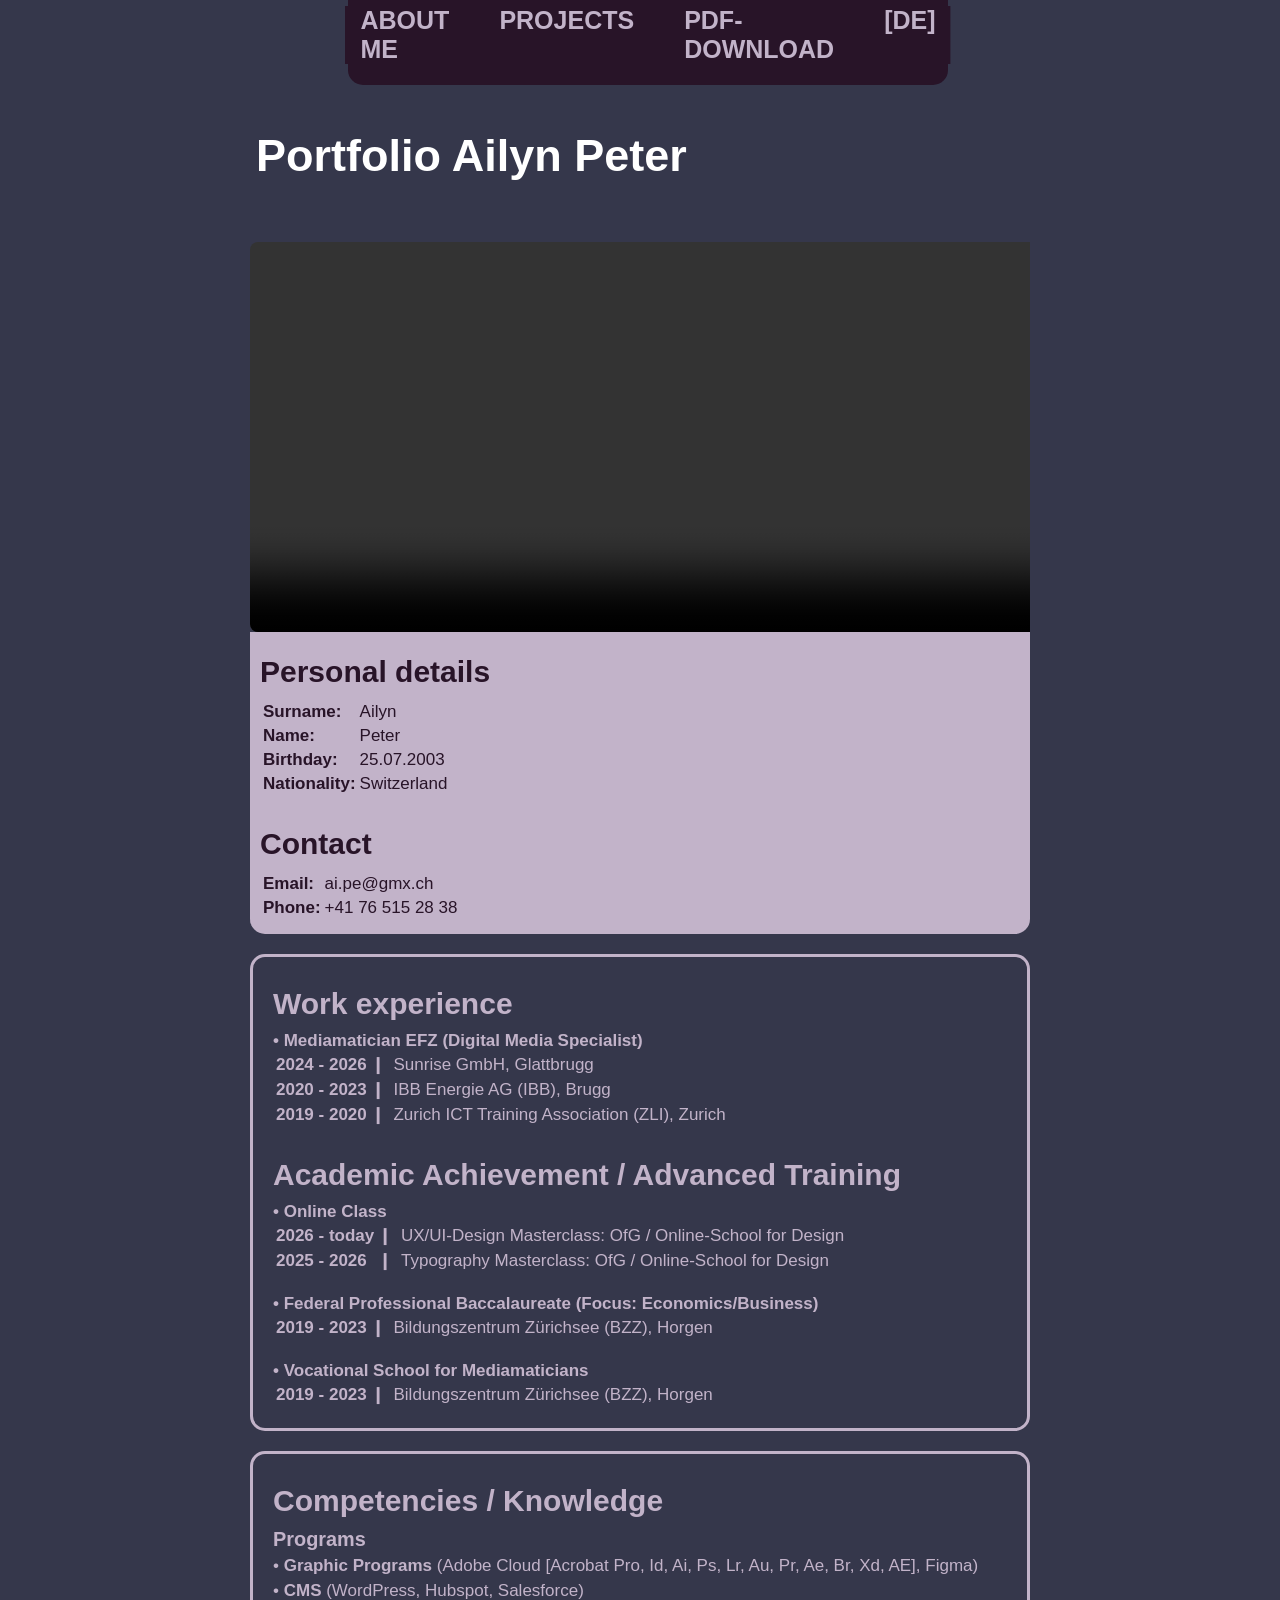
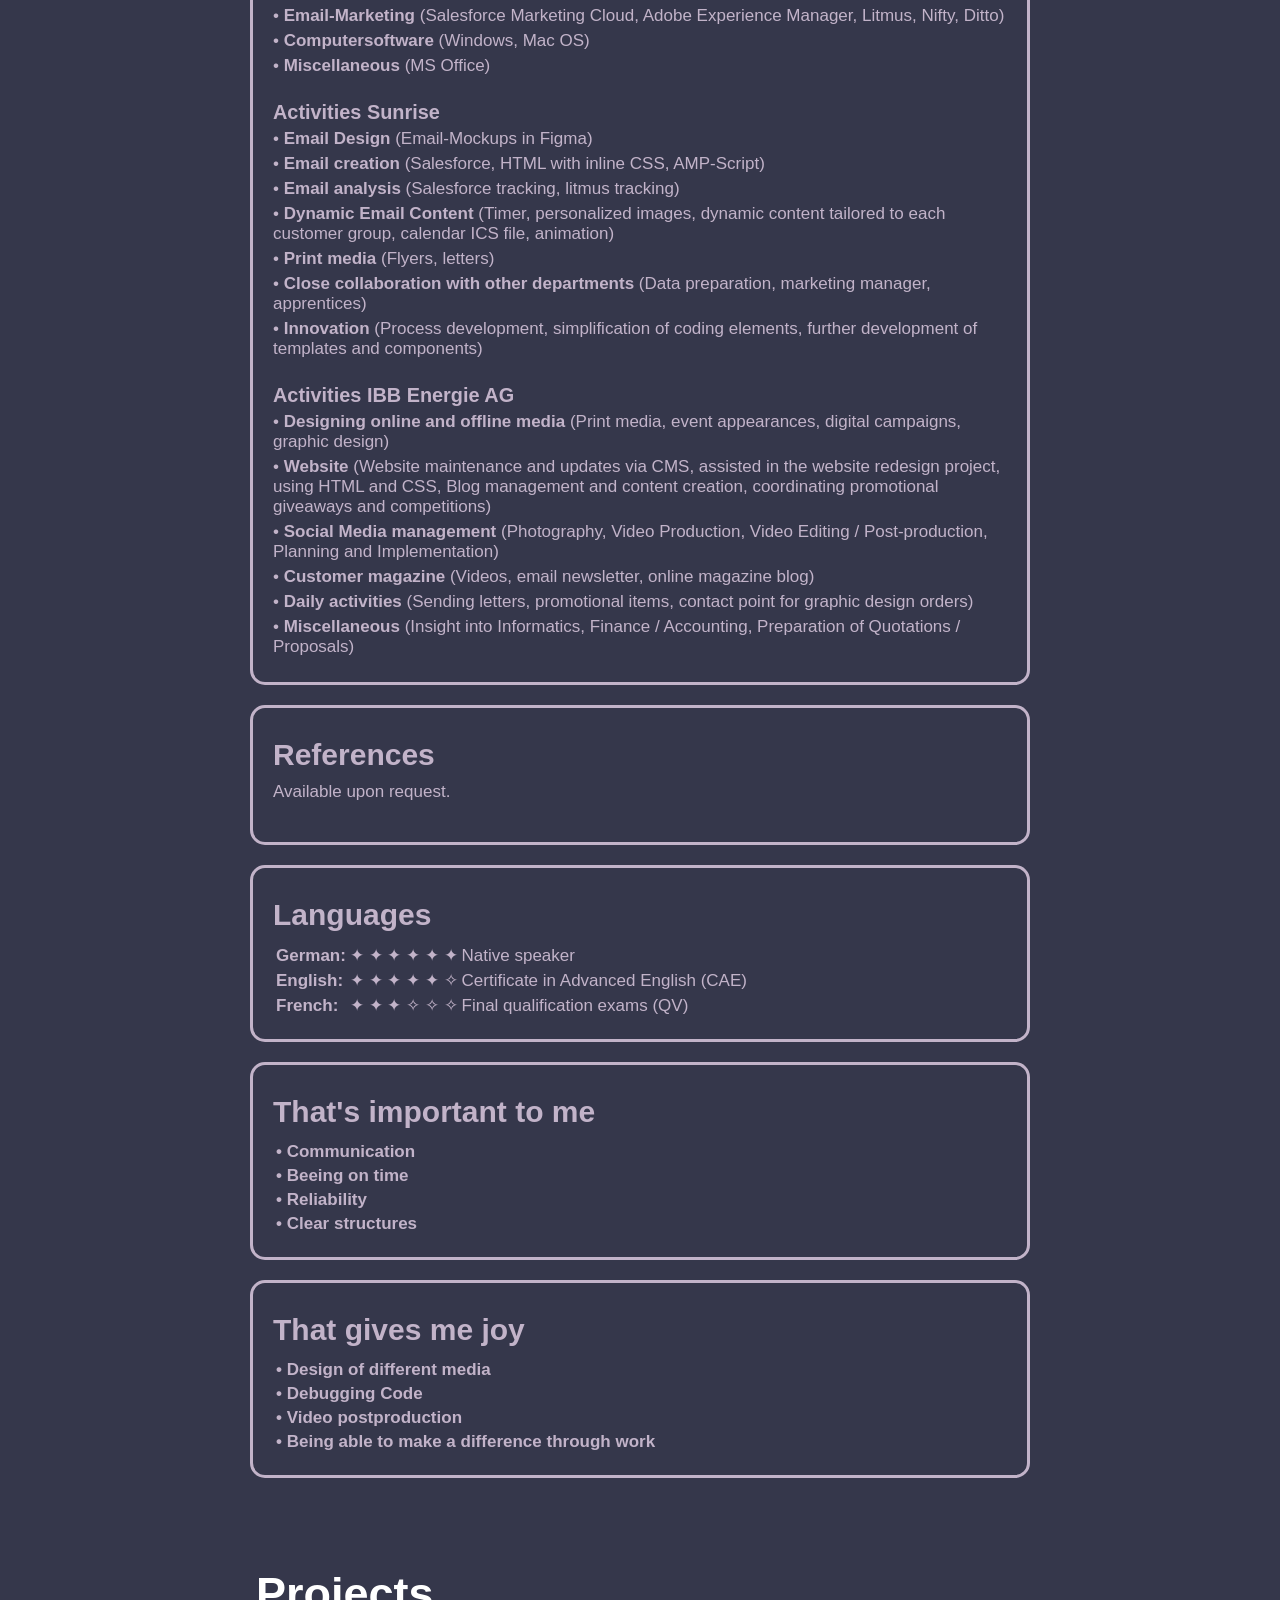
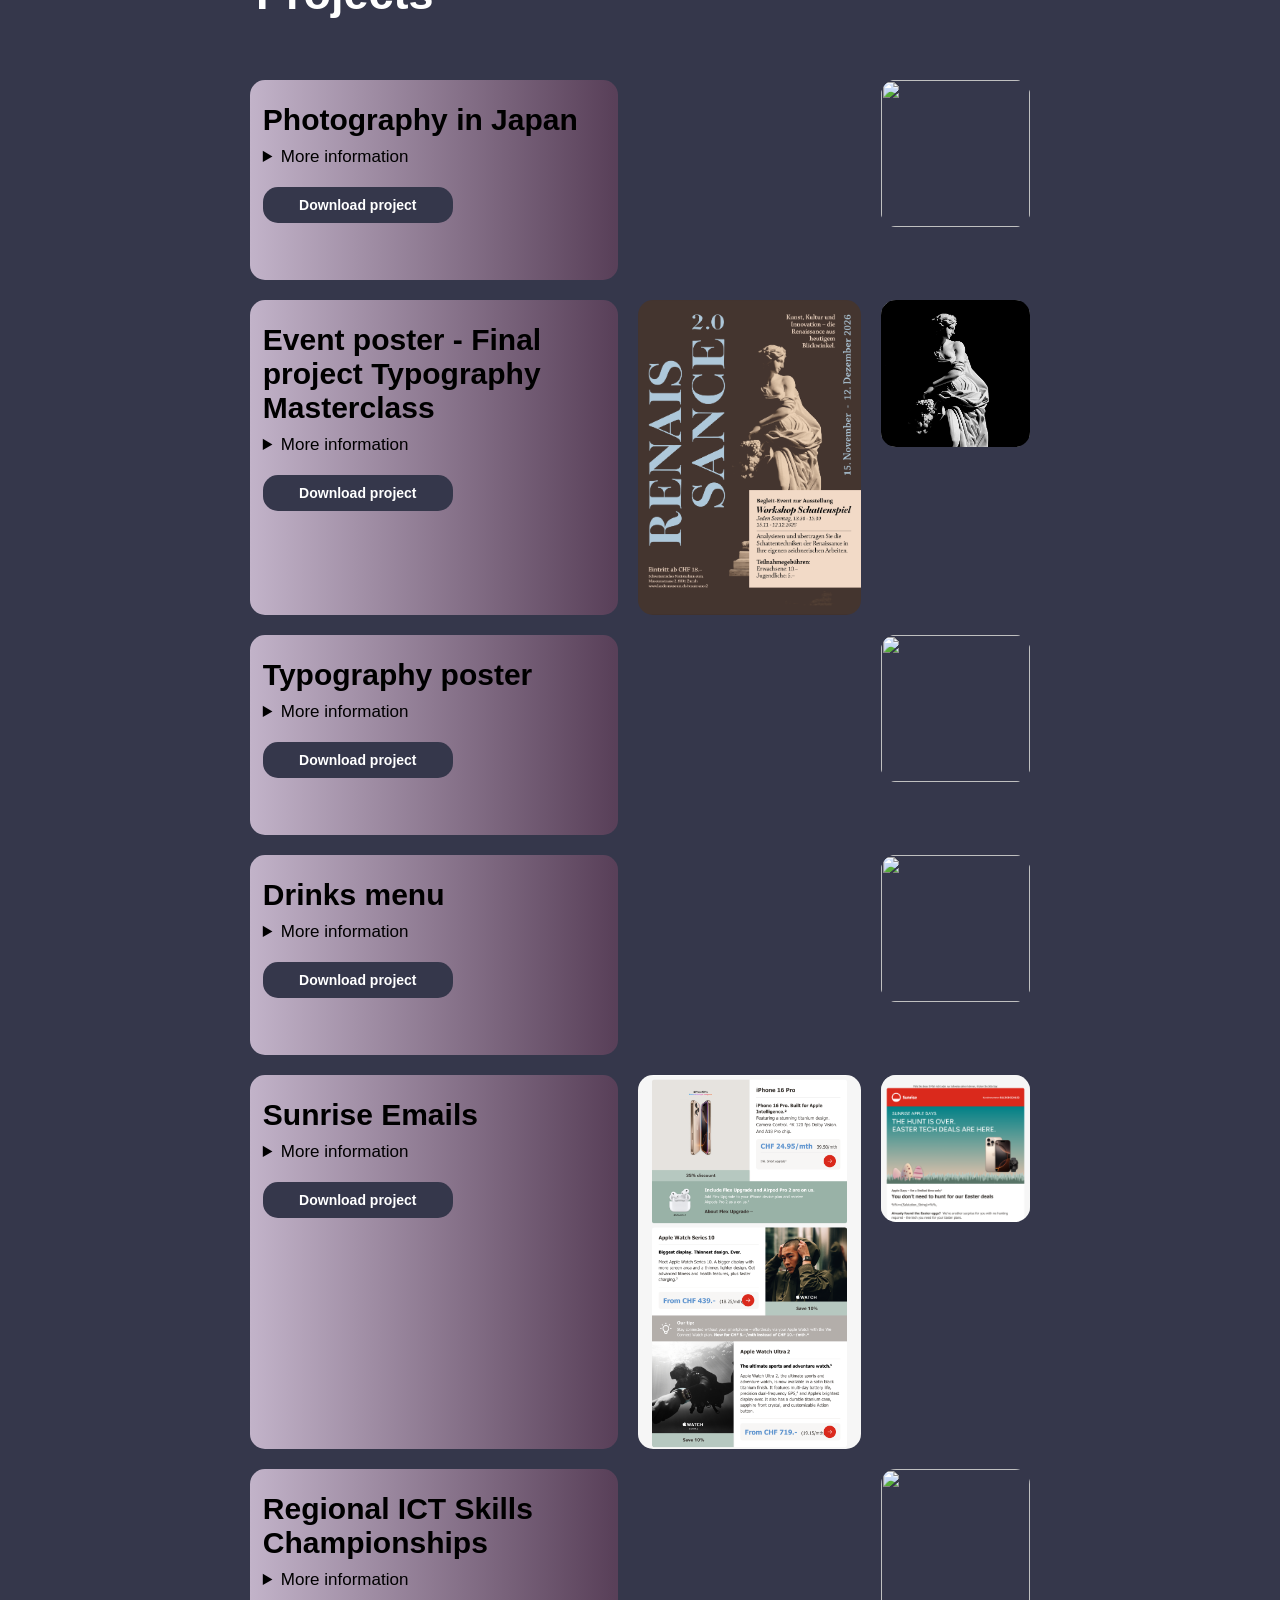
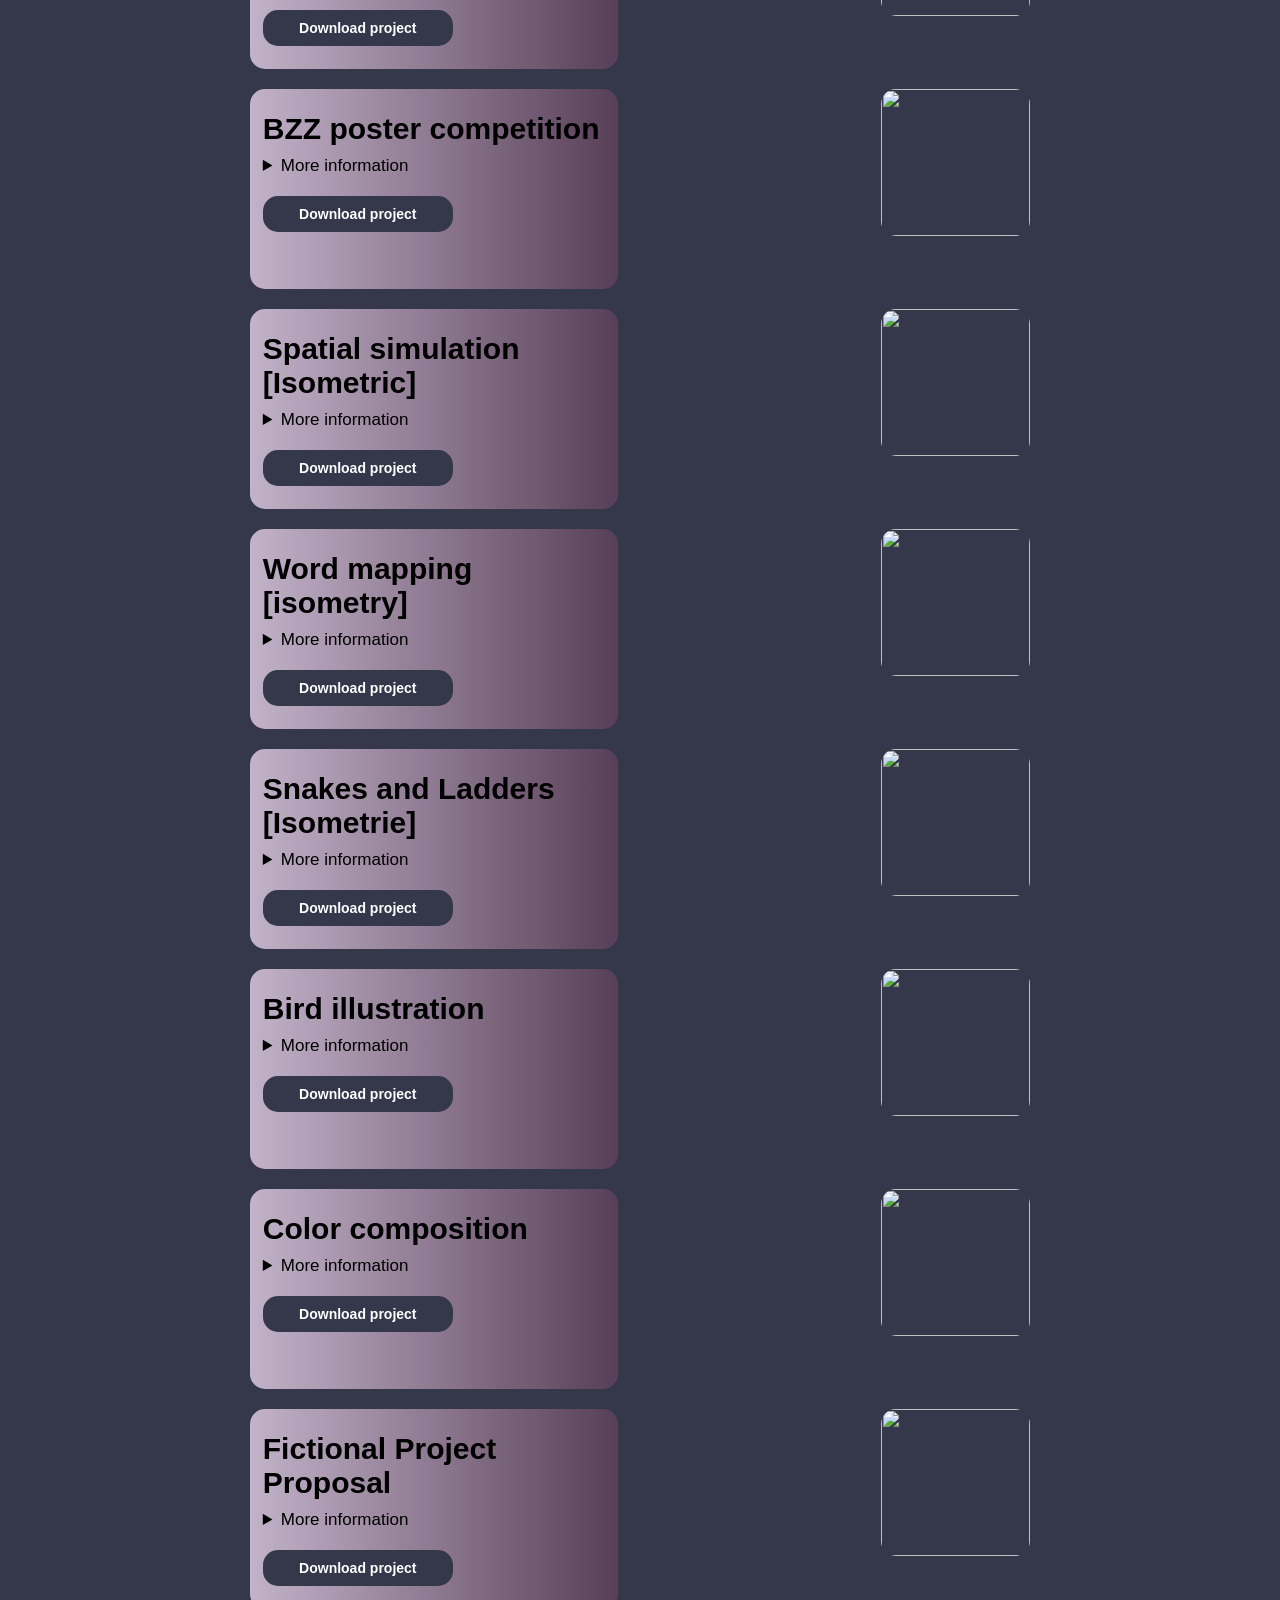
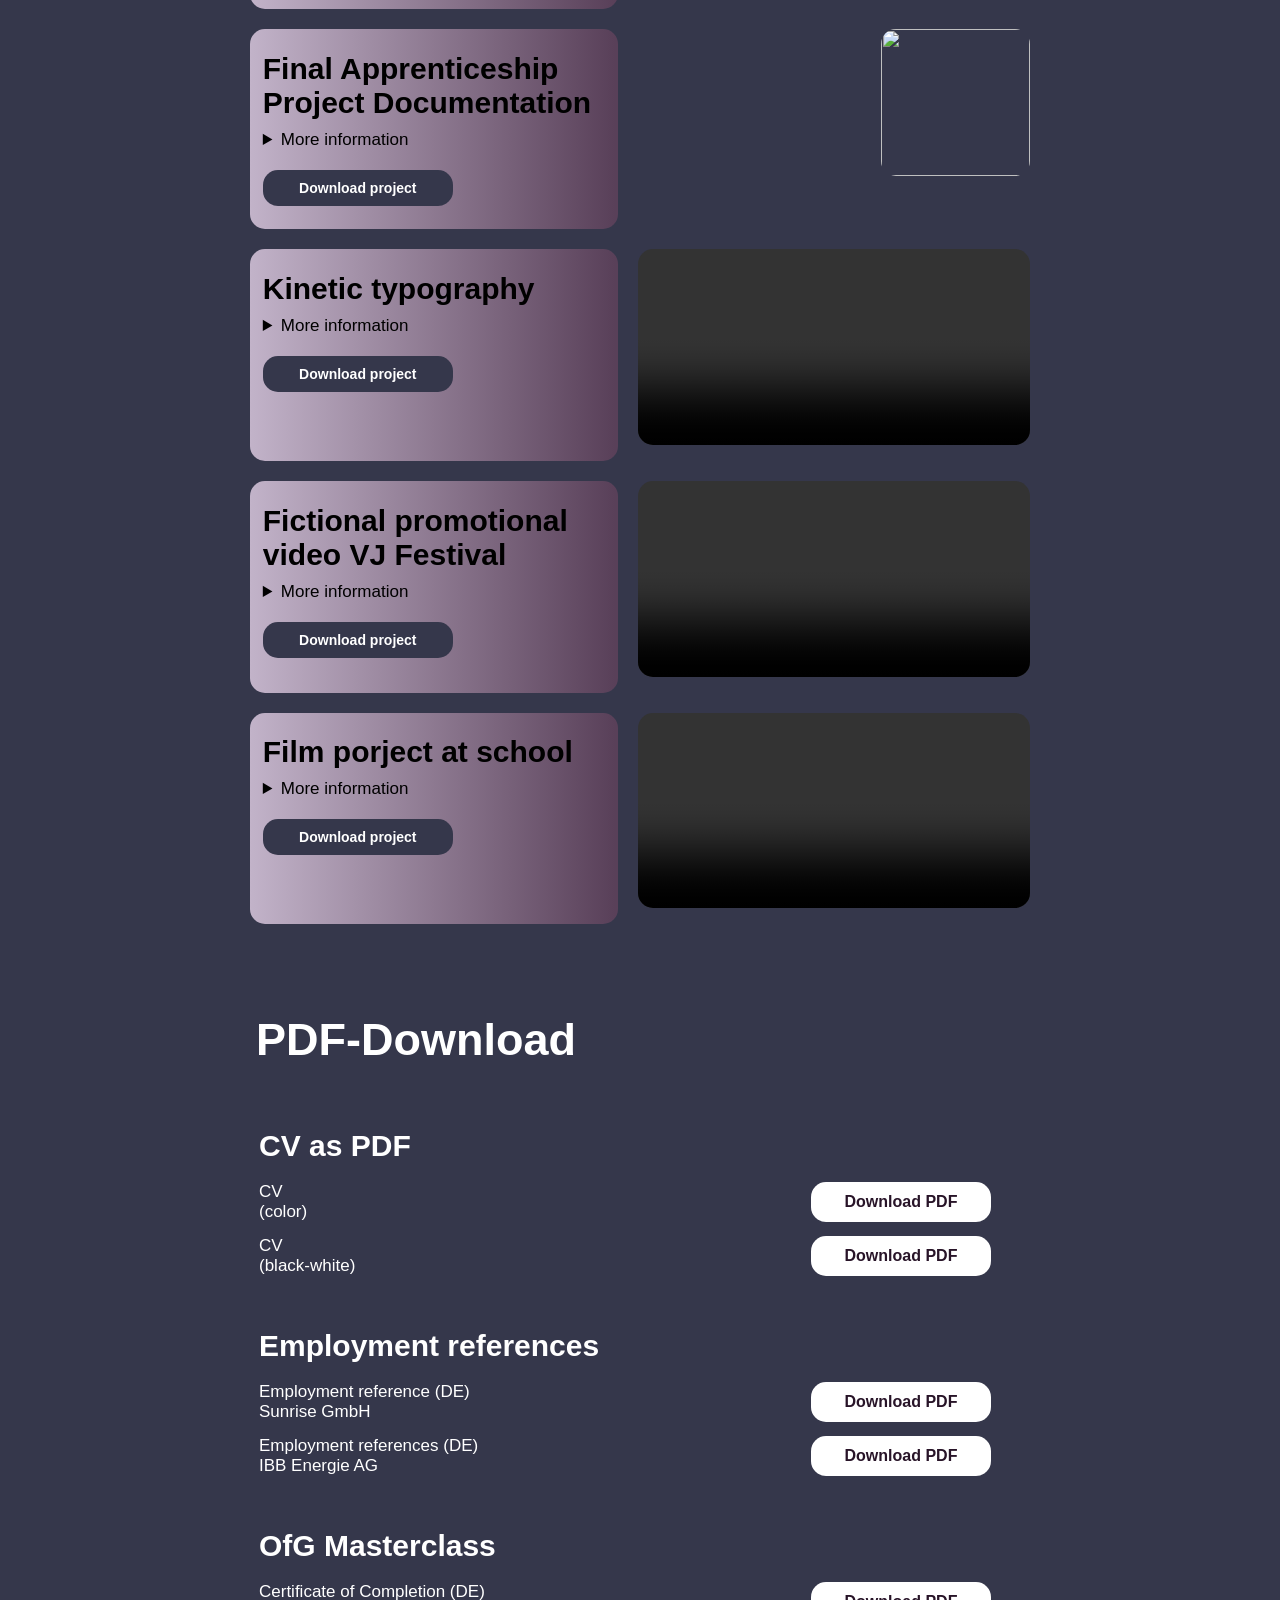
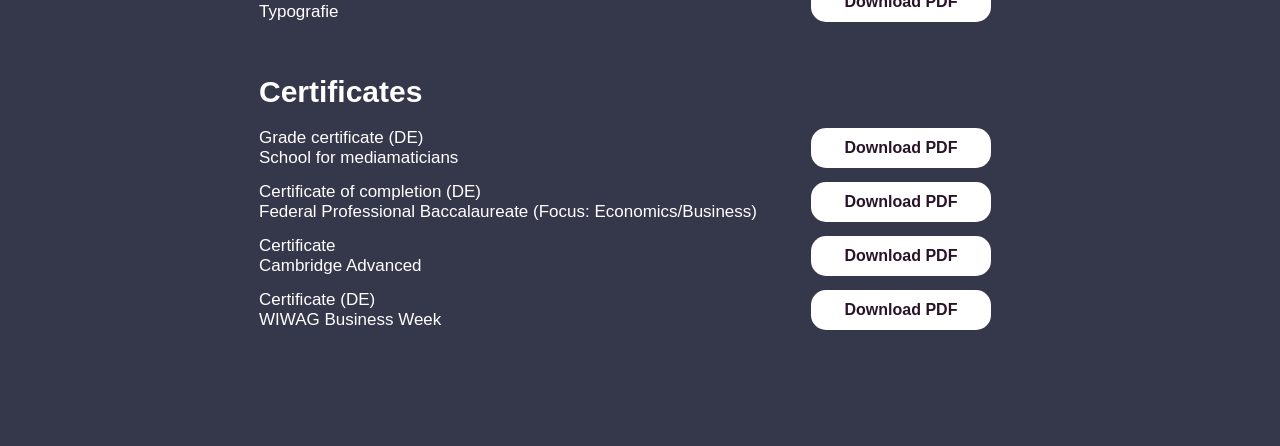
==== commit 04ec12e1: "Referenzen angepasst" ====
--- a/en.html
+++ b/en.html
@@ -156,15 +156,9 @@
                 <h2>References</h2>
                 <div class="row">
                   <div class="space-right">
-                      <div class="bold">Luis Lopez</div>
-                      Sunrise GmbH 
-                      <br>luis.lopez@sunrise.net
+                     Available upon request.
                   </div>
-                       <div>
-                      <div class="bold">Leon Frei</div>
-                      Former work colleague
-                      <br>Phone: +41 78 976 41 66
-                  </div>
+                      
                 
                 </div>
               </div>
--- a/style.css
+++ b/style.css
@@ -114,7 +114,8 @@
   display: flex;
   flex-direction: row;
   width: 100%;
-  border-radius: 15px 15px 0px 0px;
+  border-radius: 0px 15px 15px 0px;
+  flex-direction: column;
 }
 
 .space-right  {
@@ -134,7 +135,7 @@
   display: flex;
   flex-direction: row;
   padding: 0px;
-
+flex-wrap: nowrap;
 
 
 }
@@ -157,6 +158,7 @@
     position: fixed;
   width: 100%;
     top: 0px;
+    padding-top:20px;
 }
 
 
@@ -414,7 +416,7 @@
   background-color: rgba(194,179,201,1);
 
   border-color:rgba(194,179,201,1);
-  border-top-right-radius: 15px;
+  border-bottom-left-radius: 15px;
   border-bottom-right-radius: 15px;
   border-style: solid solid solid none;
   padding: 10px;
@@ -477,8 +479,8 @@
 }
 
 .video {
-    max-width: 75%;
-  width: 50vw;
+    max-width: 100%;
+  width: 100%;
   margin: auto;
   border-radius: 8px 0px 0px 8px;
 }
@@ -542,7 +544,7 @@
 }
 
 
-@media only screen and (max-width: 900px) {
+@media only screen and (max-width: 700px) {
   .summary {
     width: calc((100% - 3rem) * 1);
   }
@@ -576,52 +578,14 @@
     padding-bottom:10px;
     border-top-right-radius: 0;
     border-bottom-left-radius: 15px;
+    margin-bottom: 10px;;
   }
   .section_2 > .row {
     margin-bottom: calc(-20px + 1rem);
   }
-}
-
-.space-right  {
-padding-bottom: 20px;
-  
-
-
-
-/*infotexts*/
-
-details {
-	grid-column: 2 / 3;
-	transition: all .5s;
-}
-
-summary {
-	position: relative;
-align-items: left ;
-}
-
-
-
-
-details[open] summary::after {
-	transform: rotate(45deg);
-	color: #50727B;
-}
-
-details[open] summary {
-	background: rgb(255, 235, 230);
-  padding: 5px;
-  border-radius: 5px;
-}
-
-details p {
-	padding: .5em;
-}
-
-
-
-@media only screen and (max-width: 700px) {
-  article {
+
+
+    article {
   max-width: 100%;
   width: 80vw;
   margin: auto;
@@ -638,11 +602,20 @@
   max-width: 100%;
 }
 nav ul{
-
+display:flex;
   flex-direction: column;
-
-
-}
+flex-wrap: wrap;
+justify-content: center;
+
+}
+
+nav ul li{
+
+flex-wrap: wrap;
+justify-content: center;
+
+}
+
 
 nav {
   width: 250px;
@@ -650,8 +623,10 @@
 }
 header {
 
-    top: 20px;
-    position: static;
+    
+    position: relative;
+    top: 0px;
+    padding-top:20px;
 }
 
 nav ul li {
@@ -666,6 +641,8 @@
 
 h1 {
   margin-bottom: 0px;
+  padding-top: 50px;
+
 }
 
   .download_button_table tr {
@@ -694,10 +671,48 @@
   .text_download {
   display: flex;
   justify-content: left;
+
   margin: 10px 0px;;
   margin-right: 0px!important;
   align-items: center;
   height: auto;
 }
 
-}+}
+
+.space-right  {
+padding-bottom: 20px;
+  
+
+
+
+/*infotexts*/
+
+details {
+	grid-column: 2 / 3;
+	transition: all .5s;
+}
+
+summary {
+	position: relative;
+align-items: left ;
+}
+
+
+
+
+details[open] summary::after {
+	transform: rotate(45deg);
+	color: #50727B;
+}
+
+details[open] summary {
+	background: rgb(255, 235, 230);
+  padding: 5px;
+  border-radius: 5px;
+}
+
+details p {
+	padding: .5em;
+}
+
